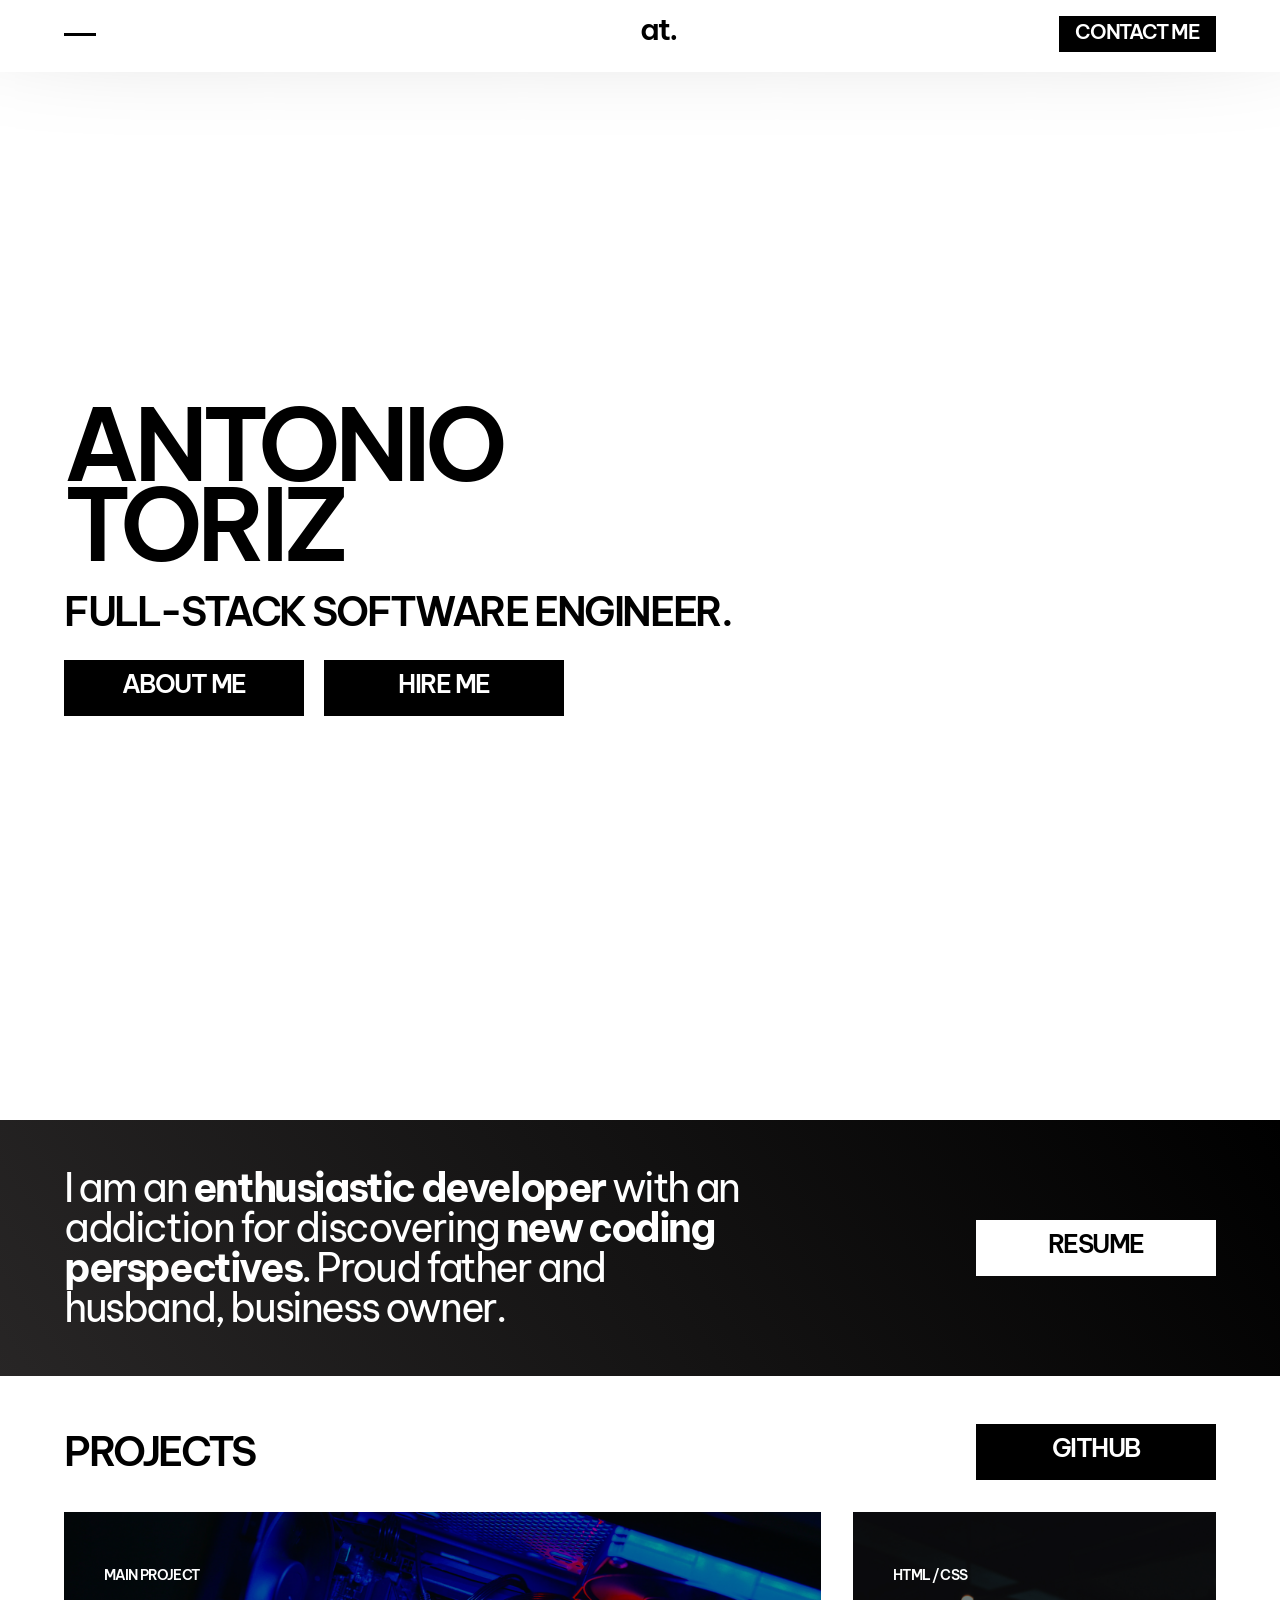
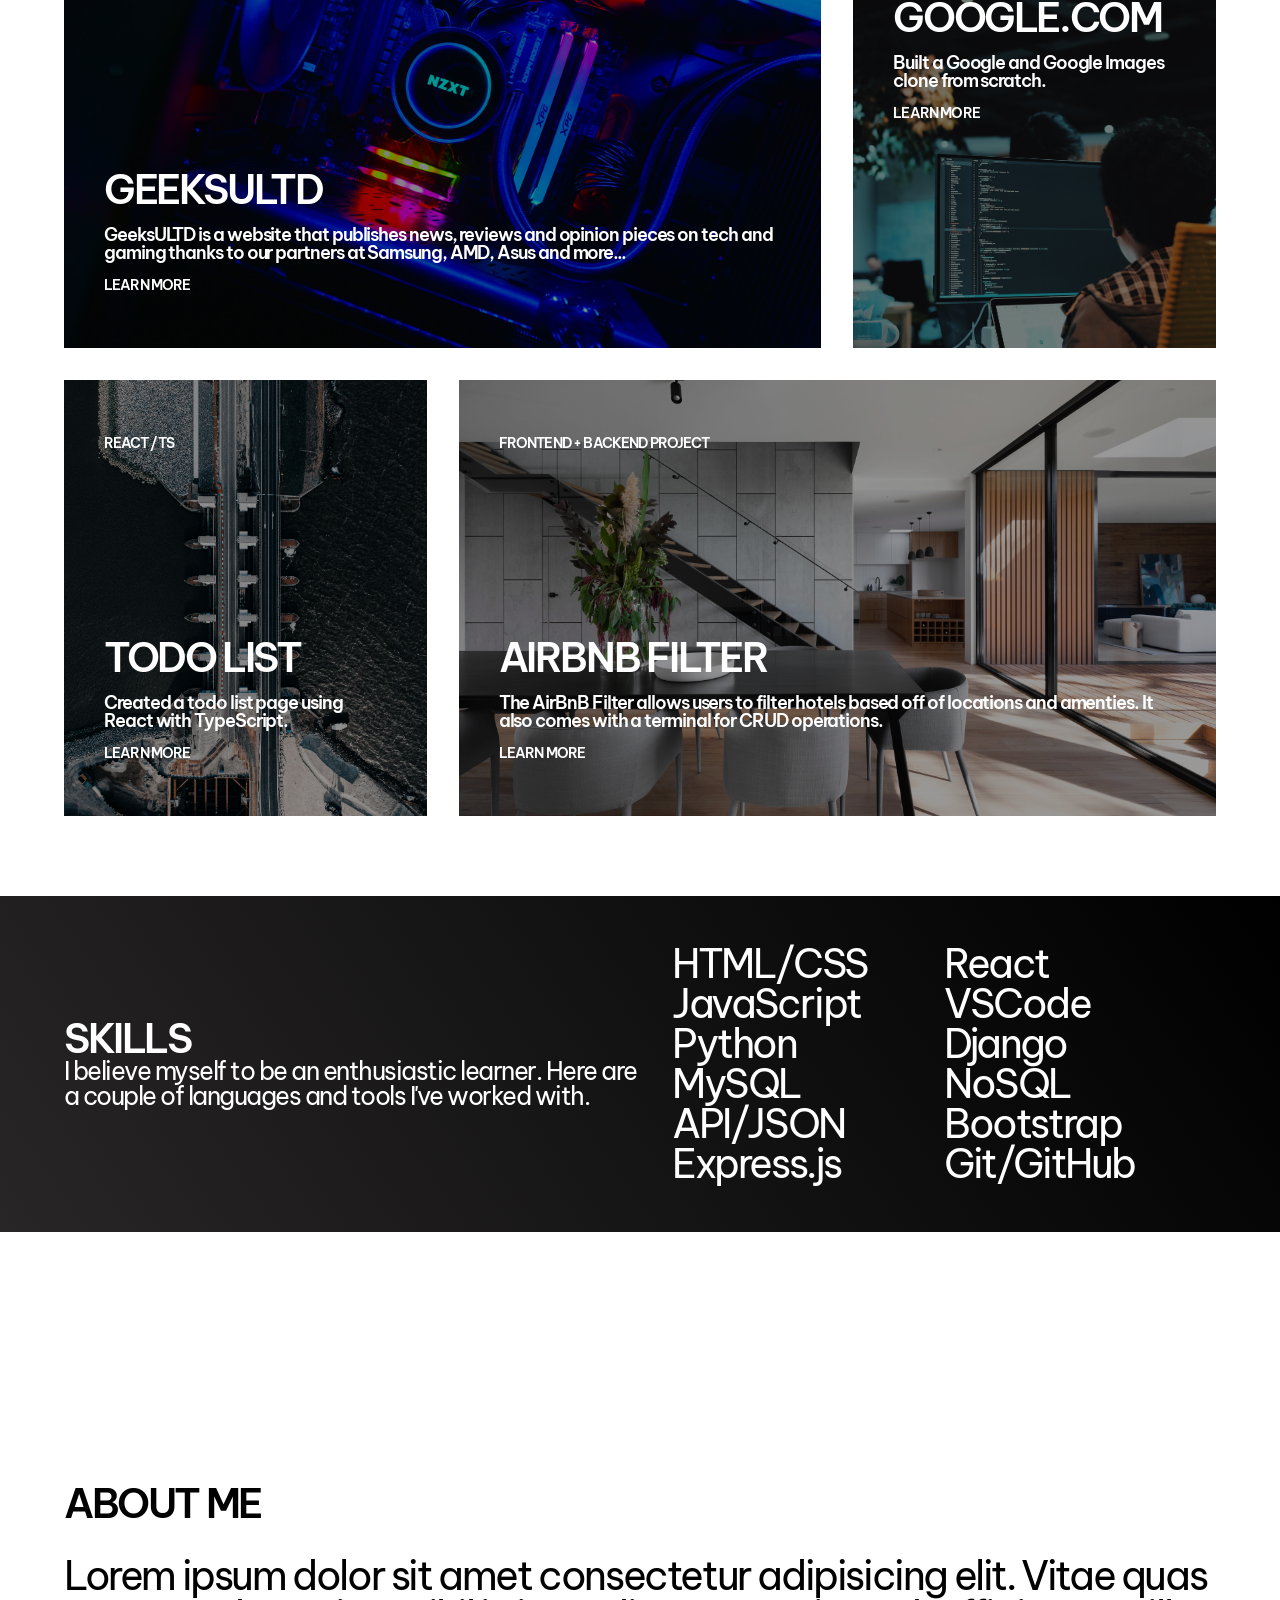
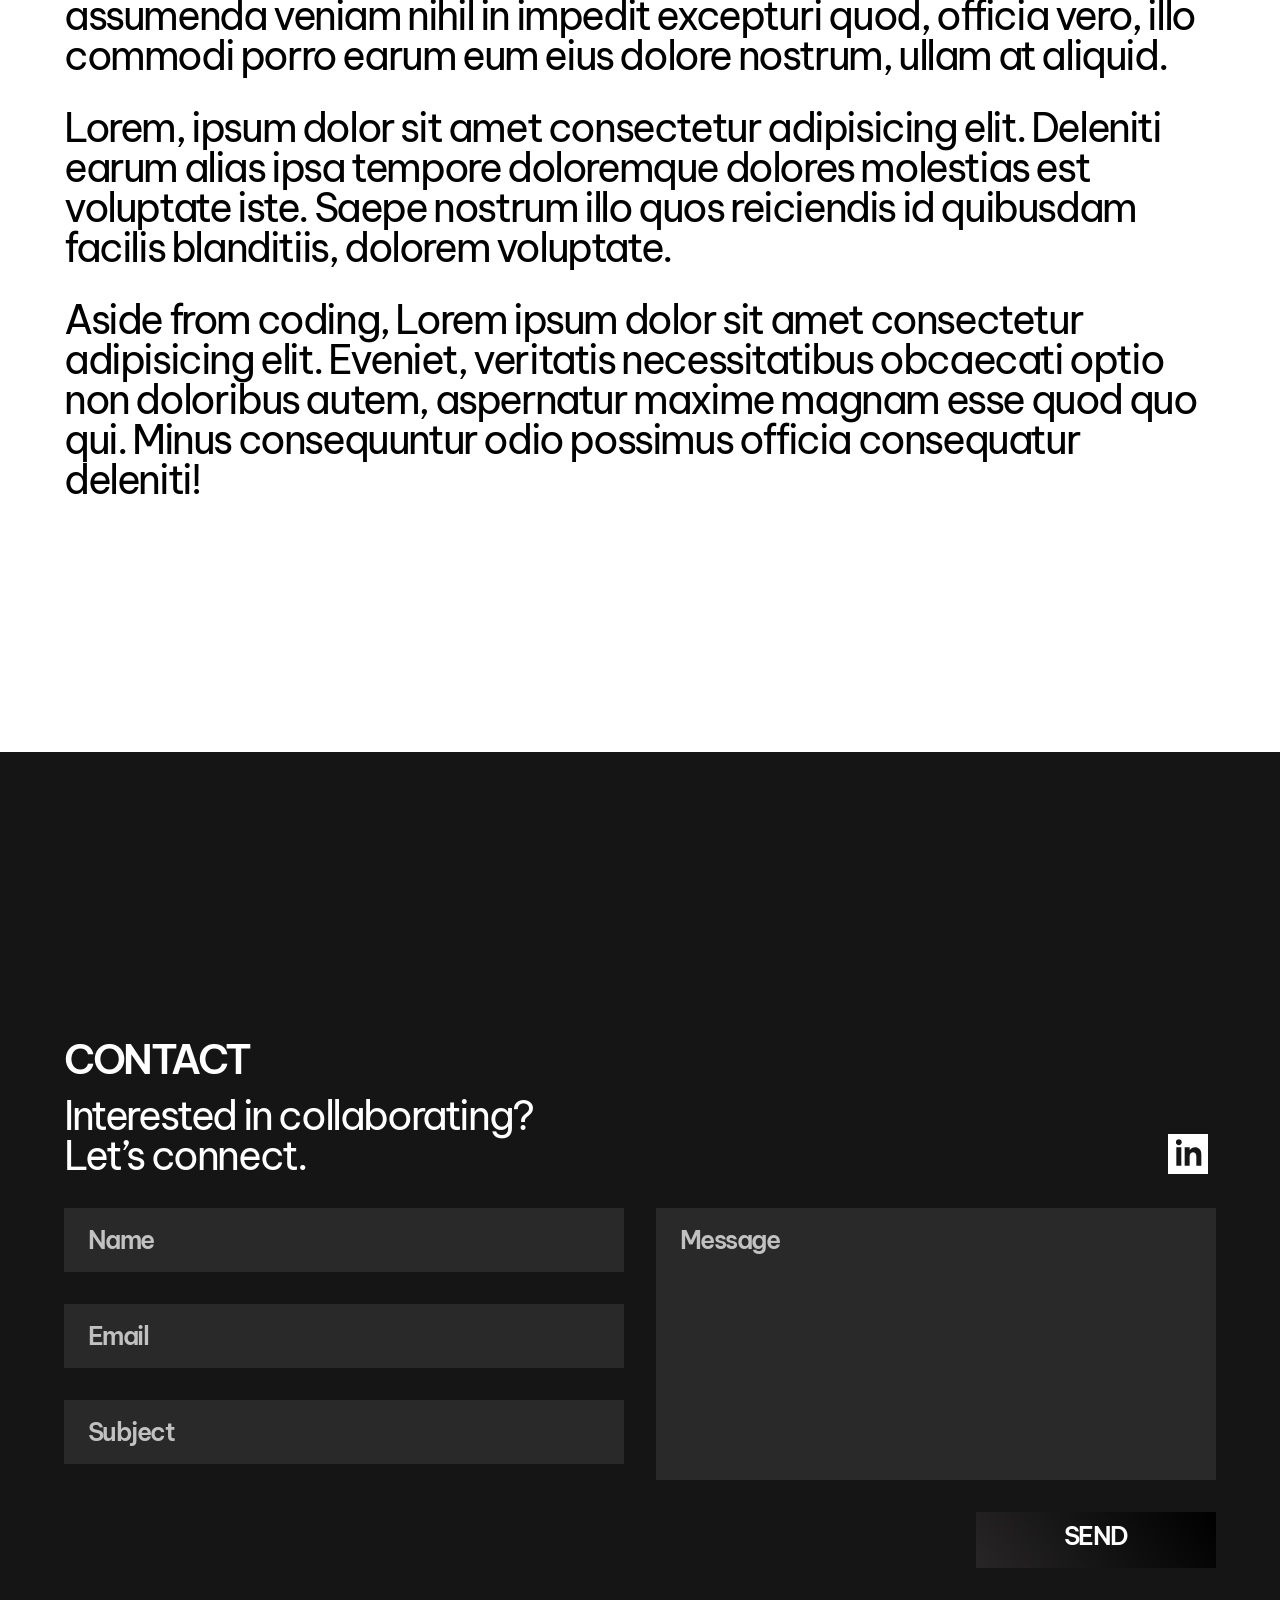
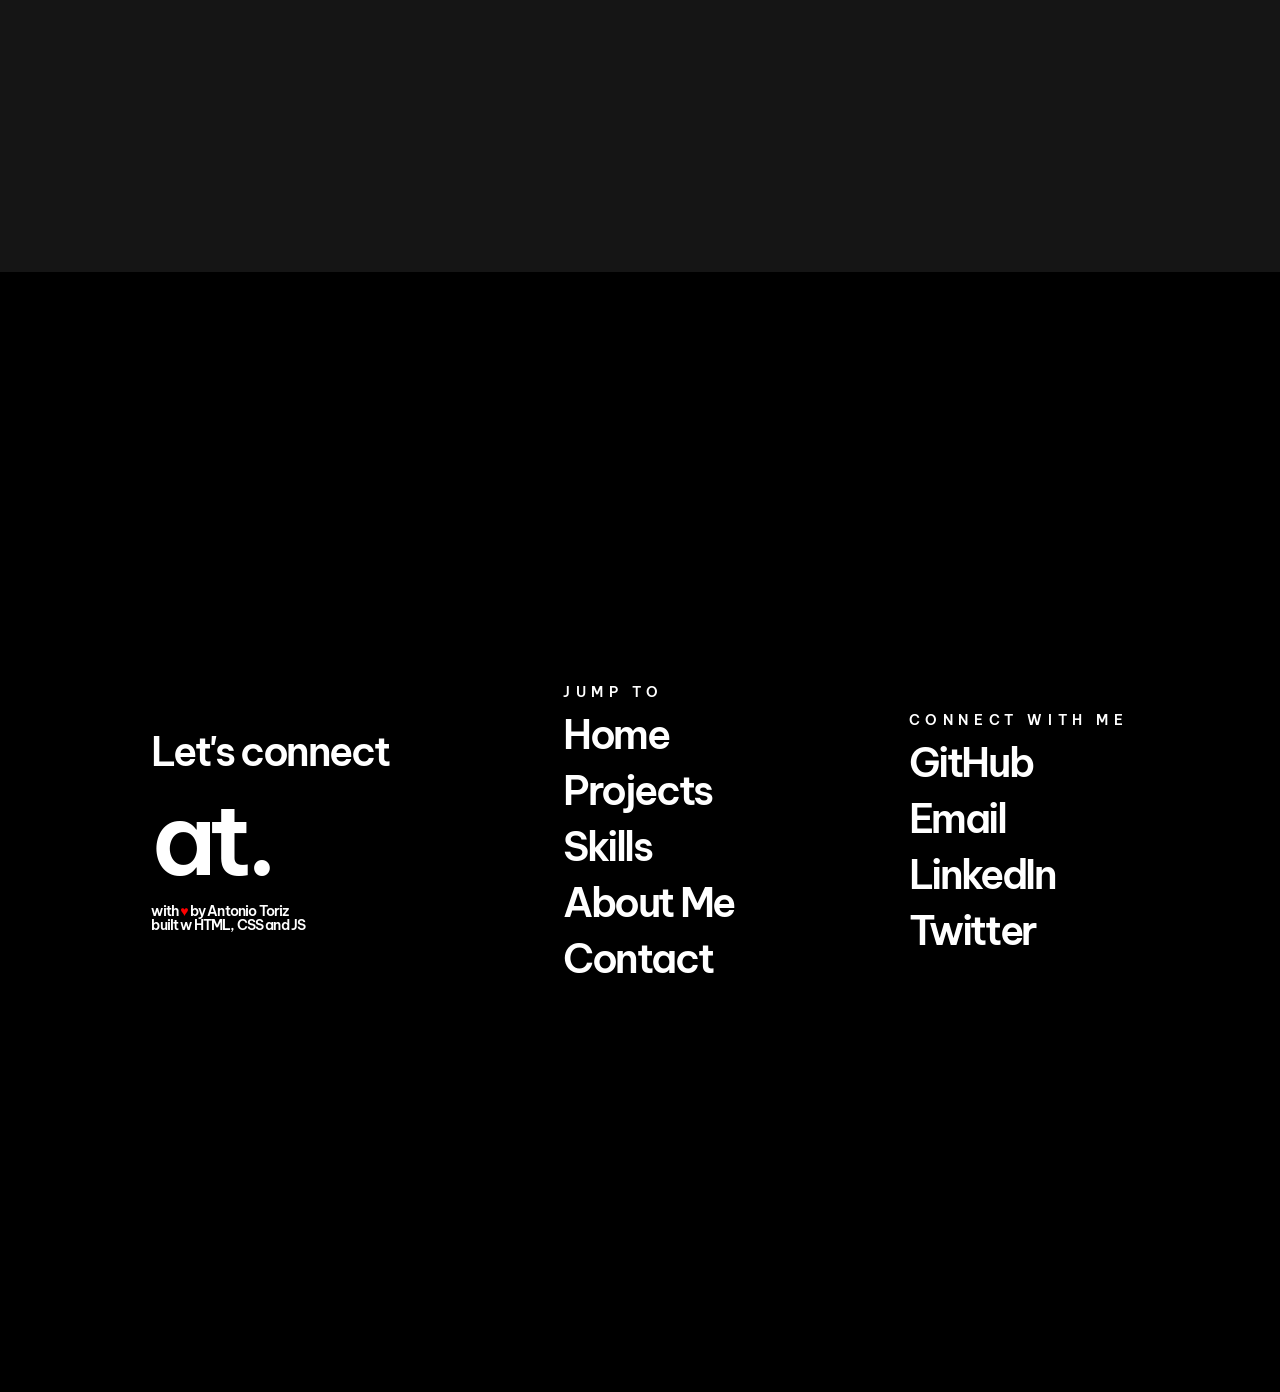
==== tony/index.html @ 1a76d4ba "Add files via upload" ====
<!DOCTYPE html>
<html lang="en">
  <head>
    <meta charset="UTF-8" />
    <meta http-equiv="X-UA-Compatible" content="IE=edge" />
    <meta name="viewport" content="width=device-width, initial-scale=1.0" />
    <meta
      name="description"
      content="Hello, I am Antonio Toriz. Hire me. Thanks"
    />

    <title>Antonio Toriz - Full-Stack Software Engineer</title>
    <!-- styles -->
    <link rel="stylesheet" href="styles/css/reset.css" />
    <link rel="stylesheet" href="styles/css/styles.css" />
    <link
      rel="stylesheet"
      href="styles/css/tablet.css"
      media="only screen and (max-device-width: 768px)"
    />
    <link
      rel="stylesheet"
      href="styles/css/mobile.css"
      media="only screen and (max-device-width: 480px)"
    />

    <!-- fonts -->
    <link rel="preconnect" href="https://fonts.gstatic.com" />
    <link
      href="https://fonts.googleapis.com/css2?family=Be+Vietnam:wght@400;500;600;700&display=swap"
      rel="stylesheet"
    />
  </head>
  <body>
    <div class="section" id="navbar">
      <div id="menu-container">
        <div class="nav-container">
          <div id="menu-btn-container">
            <div id="menu-btn">
              <label for="menu-btn-check"></label>
              <input
                required
                type="checkbox"
                name="menu-btn-check"
                id="menu-btn-check"
              />
              <div class="line line-1"></div>
              <div class="line line-2"></div>
            </div>
          </div>
          <div id="logo">at.</div>
          <div id="nav-cta">
            <button class="bg-color-black">
              <a href="#contact">Contact Me</a>
            </button>
          </div>
        </div>
        <div id="menu-content">
          <div id="menu-items">
            <h5 class="letter-spacing-wide">Jump to</h5>
            <ul>
              <li>
                <a href="#home">
                  <h2>Home</h2>
                </a>
              </li>
              <li>
                <a href="#projects">
                  <h2>Projects</h2>
                </a>
              </li>
              <li>
                <a href="#skills">
                  <h2>Skills/Tools</h2>
                </a>
              </li>
              <li>
                <a href="#about-me">
                  <h2>About Me</h2>
                </a>
              </li>
              <li>
                <a href="#contact">
                  <h2>Contact Me</h2>
                </a>
              </li>
            </ul>
          </div>
        </div>
      </div>
    </div>
    <section class="section" id="home">
      <div class="container">
        <h1 id="hero-title">Antonio<br />Toriz</h1>
        <h2 id="hero-caption">Full-Stack Software Engineer.</h2>
        <div class="inline-container">
          <a href="#about-me">
            <button class="button-minimal bg-color-black">About Me</button>
          </a>
          <a href="#contact">
            <button class="button-minimal bg-color-black">Hire Me</button>
          </a>
        </div>
      </div>
    </section>
    <section class="section bg-color-primary" id="quote-1">
      <div class="container">
        <div class="flex-row flex-space-between">
          <h2 class="unset">
            I am an <b>enthusiastic developer</b> with an addiction for
            discovering <b>new coding perspectives</b>. Proud father and husband, business owner.
          </h2>
          <a href="AntonioToriz-Resume.pdf" target="_blank">
            <button class="button-minimal bg-color-white">Resume</button>
          </a>
        </div>
      </div>
    </section>
    <section class="section" id="projects">
      <div class="container">
        <div class="flex-row flex-space-between">
          <h2>Projects</h2>
          <a href="https://github.com/tnydvv">
            <button class="button-minimal bg-color-black">Github</button>
          </a>
        </div>
        <!-- start of projects -->
        <div class="card-container">
          <div class="card bg-config bg-project-geeksultd" id="card-1">
            <h5 class="project-category">Main Project</h5>
            <h2 class="project-name">GeeksULTD</h2>
            <p class="project-description">
              GeeksULTD is a website that publishes news, reviews and opinion
              pieces on tech and gaming thanks to our partners at Samsung, AMD,
              Asus and more...
            </p>
            <a href="">
              <h5>Learn more</h5>
            </a>
          </div>
          <div class="card bg-config bg-project-simple-shell" id="card-2">
            <a href="https://github.com/imantonious/googlehome" target="_blank">
              <h5 class="project-category">HTML / CSS</h5>
              <h2 class="project-name">google.com</h2>
              <p class="project-description">
                Built a Google and Google Images clone from scratch.
              </p>
              <h5 class="project-cta">Learn more</h5>
            </a>
          </div>
          <div class="card bg-config bg-project-user-auth" id="card-3">
            <h5 class="project-category">React / TS</h5>
            <h2 class="project-name">ToDo List</h2>
            <p class="project-description">
              Created a todo list page using React with TypeScript.
            </p>
            <a href="https://github.com/imantonious/todo.ts/" target="_blank">
              <h5 class="project-cta">Learn more</h5>
            </a>
          </div>
          <div class="card bg-config bg-project-airbnb" id="card-4">
            <h5 class="project-category">Frontend + Backend Project</h5>
            <h2 class="project-name">Airbnb Filter</h2>
            <p class="project-description">
              The AirBnB Filter allows users to filter hotels based off of
              locations and amenties. It also comes with a terminal for CRUD
              operations.
            </p>
            <a href="">
              <h5 class="project-cta">Learn more</h5>
            </a>
          </div>
        </div>
      </div>
    </section>
    <section class="section bg-color-primary" id="skills">
      <div class="container">
        <div id="skills-content" class="flex-row">
          <div id="skills-description">
            <h2>Skills</h2>
            <h3 class="unset">
              I believe myself to be an enthusiastic learner. Here are a couple
              of languages and tools I've worked with.
            </h3>
          </div>
          <div id="skills-programming">
            <ul>
              <li>
                <h2 class="unset">HTML/CSS</h2>
              </li>
              <li>
                <h2 class="unset">JavaScript</h2>
              </li>
              <li>
                <h2 class="unset">Python</h2>
              </li>
              <li>
                <h2 class="unset">MySQL</h2>
              </li>
              <li>
                <h2 class="unset">API/JSON</h2>
              </li>
              <li>
                <h2 class="unset">Express.js</h2>
              </li>
            </ul>
          </div>
          <div id="skills-libraries">
            <ul>
              <li>
                <h2 class="unset">React</h2>
              </li>
              <li>
                <h2 class="unset">VSCode</h2>
              </li>
              <li>
                <h2 class="unset">Django</h2>
              </li>
              <li>
                <h2 class="unset">NoSQL</h2>
              </li>
              <li>
                <h2 class="unset">Bootstrap</h2>
              </li>
              <li>
                <h2 class="unset">Git/GitHub</h2>
              </li>
            </ul>
          </div>
        </div>
      </div>
    </section>
    <section class="section" id="about-me">
      <div class="container">
        <h2>About Me</h2>
        <h2 class="unset" id="about-me-description">
          Lorem ipsum dolor sit amet consectetur adipisicing elit. Vitae quas
          assumenda veniam nihil in impedit excepturi quod, officia vero, illo
          commodi porro earum eum eius dolore nostrum, ullam at aliquid.
        </h2>
        <h2 class="unset" id="about-me-description">
          Lorem, ipsum dolor sit amet consectetur adipisicing elit. Deleniti
          earum alias ipsa tempore doloremque dolores molestias est voluptate
          iste. Saepe nostrum illo quos reiciendis id quibusdam facilis
          blanditiis, dolorem voluptate.
        </h2>
        <h2 class="unset" id="about-me-description">
          Aside from coding, Lorem ipsum dolor sit amet consectetur adipisicing
          elit. Eveniet, veritatis necessitatibus obcaecati optio non doloribus
          autem, aspernatur maxime magnam esse quod quo qui. Minus consequuntur
          odio possimus officia consequatur deleniti!
        </h2>
      </div>
    </section>
    <section class="section" id="contact">
      <div class="container">
        <h2>CONTACT</h2>
        <div id="contact-description">
          <h2 class="unset">
            Interested in collaborating?<br />
            Let’s connect.
          </h2>
          <div id="contact-icons">
            <a href="https://www.linkedin.com/in/antoniotorizjr/">
              <svg
                id="linkedin-logo"
                viewBox="0 0 37 37"
                fill="none"
                xmlns="http://www.w3.org/2000/svg"
              >
                <path
                  d="M0 0V37H37V0H0ZM12.3333 29.2917H7.70833V12.3333H12.3333V29.2917ZM10.0208 10.3785C8.53158 10.3785 7.32292 9.16058 7.32292 7.659C7.32292 6.15742 8.53158 4.9395 10.0208 4.9395C11.5101 4.9395 12.7188 6.15742 12.7188 7.659C12.7188 9.16058 11.5116 10.3785 10.0208 10.3785ZM30.8333 29.2917H26.2083V20.6522C26.2083 15.4598 20.0417 15.853 20.0417 20.6522V29.2917H15.4167V12.3333H20.0417V15.0544C22.1954 11.0676 30.8333 10.7732 30.8333 18.8715V29.2917Z"
                  fill="white"
                />
              </svg>
            </a>
            <!-- <a
              href="mailto:&#116;&#111;&#114;&#105;&#122;&#97;&#110;&#116;&#111;&#110;&#105;&#111;&#49;&#53;&#64;&#103;&#109;&#97;&#105;&#108;&#46;&#99;&#111;&#109;"
            >
              <svg
                id="email-logo"
                viewBox="0 0 39 39"
                fill="none"
                xmlns="http://www.w3.org/2000/svg"
                style="pointer-events: none;"
              >
                <g clip-path="url(#clip0)">
                  <path
                    d="M0.04225 39.0001L19.5 20.1387L38.9578 39.0001H0.04225ZM19.4837 0.0634766L0 14.2416V34.5151L11.947 22.9337L2.76087 16.2501L19.4837 4.0821L36.2359 16.2501L27.0465 22.9256L39 34.5151V14.2416L19.4837 0.0634766Z"
                    fill="white"
                  />
                </g>
                <defs>
                  <clipPath id="clip0">
                    <rect width="39" height="39" fill="white" />
                  </clipPath>
                </defs>
              </svg>
            </a> -->
          </div>
        </div>
        <form
          action="https://formspree.io/f/xjkybprq"
          method="POST"
          id="contact-form"
          autocomplete="off"
        >
          <div id="form-details">
            <label for="name"></label>
            <input
              required
              type="text"
              id="name"
              name="name"
              placeholder="Name"
              autocomplete="off"
            />
            <label for="email"></label>
            <input required type="email" id="email" placeholder="Email" />
            <label for="subject"></label>
            <input
              required
              type="text"
              id="subject"
              name="subject"
              placeholder="Subject"
              autocomplete="off"
            />
          </div>
          <div id="form-message">
            <label for="message"></label>
            <textarea
              id="message"
              name="message"
              placeholder="Message"
              autocomplete="off"
              required
            ></textarea>
            <button class="button-minimal bg-color-primary" type="submit">
              Send
            </button>
          </div>
        </form>
      </div>
    </section>
    <footer class="section bg-color-black" id="footer">
      <div class="container">
        <div id="featured-footer">
          <h2>Let's connect</h2>
          <h1 id="logo-large">at.</h1>
          <h5>
            with <span style="color: red">&hearts;</span> by Antonio Toriz
            <br />built w HTML, CSS and JS
          </h5>
        </div>
        <div id="footer-pages">
          <h5 class="letter-spacing-wide">Jump to</h5>
          <ul>
            <!-- did this section with js for fun -assets/js/logic.js line 83-102 -->
            <!-- <a href="#home">
              <h2 class="unset">Home</h2>
            </a>
            <a href="#projects">
              <h2 class="unset">Projects</h2>
            </a>
            <a href="#skills">
              <h2 class="unset">Skills</h2>
            </a>
            <a href="#about-me">
              <h2 class="unset">About Me</h2>
            </a>
            <a href="#contact">
              <h2 class="unset">Contact</h2>
            </a> -->
          </ul>
        </div>
        <div id="footer-contact-links">
          <h5 class="letter-spacing-wide">Connect with me</h5>
          <ul>
            <li>
              <a href="https://www.github.com/imantonious" target="_blank">
                <h2 class="unset">GitHub</h2>
              </a>
            </li>
            <li>
              <a
                href="mailto:&#104;&#105;&#064;&#117;&#115;&#109;&#097;&#110;&#106;&#097;&#098;&#098;&#097;&#114;&#046;&#099;&#111;&#109; target="_blank""
              >
                <h2 class="unset">Email</h2>
              </a>
            </li>
            <li>
              <a href="https://www.linkedin.com/in/antoniotorizjr" target="_blank">
                <h2 class="unset">LinkedIn</h2>
              </a>
            </li>
            <li>
              <a href="https://twitter.com/" target="_blank">
                <h2 class="unset">Twitter</h2>
              </a>
            </li>
          </ul>
        </div>
      </div>
      <script src="assets/js/logic.js"></script>
    </footer>
  </body>
</html>
---- tony/styles/css/styles.css ----
:root {
  /* Colors */
  --color-white: #fff;
  --color-black: #000;
  /* --color-primary: linear-gradient(325deg, #dc1c13 0.13%, #ea4c46 100.59%); */
  --color-primary: linear-gradient(235deg, #000 0.13%, #282626 100.59%);
}

html {
  scroll-behavior: smooth;
}

html {
  font-size: 16px;
}

body {
  font-size: 100%;
}

h1 {
  font-size: 4.375rem;
}

h2 {
  font-size: 2.5rem;
}

h3 {
  font-size: 1.563rem;
}

h4 {
  font-size: 1.125rem;
}

h5 {
  font-size: 0.875rem;
}

p {
  font-size: 1.125rem;
}

input {
  font-size: 1.563rem;
}

button {
  font-size: 1.563rem;
}

textarea {
  font-size: 1.563rem;
}

b {
  font-weight: 700;
}

button {
  cursor: pointer;
}

h1,
h2,
h3,
h4,
h5,
h6,
button {
  text-transform: uppercase;
  margin: 1rem 0;
  letter-spacing: -0.06em;
}

p,
input,
textarea {
  letter-spacing: -0.06em;
}

input,
textarea {
  overflow: hidden;
  resize: none;
}

/* COLORS TAGS */
.bg-color-black {
  background-color: var(--color-black);
  color: var(--color-white);
}

.bg-color-white {
  background-color: var(--color-white);
  color: var(--color-black);
}

.bg-color-primary {
  background: var(--color-primary);
  color: var(--color-white);
}

/* BACKGROUND TAGS */
.bg-project-geeksultd:after {
  background-image: url(../../assets/images/NZXT-PC-2020.jpg);
}

.bg-project-user-auth:after {
  background-image: url(../../assets/images/tim-roosjen-unsplash.jpg);
}

.bg-project-simple-shell:after {
  background-image: url(../../assets/images/arif-riyanto-unsplash.jpg);
}

.bg-project-airbnb:after {
  background-image: url(../../assets/images/r-unsplash.jpg);
}

.bg-config::after {
  background-position: center;
  background-size: cover;
  filter: brightness(0.6);
  top: 0;
  left: 0;
  right: 0;
  bottom: 0;
  z-index: -1;
  content: "";
  position: absolute;
}

/* TEXT TAGS */
.unset {
  text-transform: unset;
  font-weight: 400;
}

.letter-spacing-wide {
  letter-spacing: 0.4em;
}

/*  COMPONENTS
    =============== 
*/

#menu-btn-container {
  height: 2rem;
  width: 2rem;
  display: flex;
  flex-direction: column;
  align-items: center;
  justify-content: center;
  position: relative;
}

#menu-btn-container #menu-btn {
  height: 100%;
  width: 100%;
  display: flex;
  align-items: center;
}

#menu-btn-container #menu-btn .line {
  width: 100%;
  height: 0.2rem;
  background-color: black;
  position: absolute;
  transition: 0.25s;
}

#menu-btn-container #menu-btn #menu-btn-check {
  width: 100%;
  height: 100%;
  z-index: 1;
  cursor: pointer;
  opacity: 0;
}

#menu-btn-container #menu-btn #menu-btn-check:checked ~ .line-1 {
  transform: rotate(225deg);
}

#menu-btn-container #menu-btn #menu-btn-check:checked ~ .line-2 {
  transform: rotate(-45deg);
}

.section {
  display: flex;
  flex-direction: column;
  align-items: center;
  overflow: hidden;
}

.container {
  width: 1400px;
  height: 1024px;
  max-width: 90%;
  display: flex;
  flex-direction: column;
  justify-content: center;
  padding: 3rem;
}

.flex-row {
  display: flex;
}

.flex-row * {
  margin-top: auto;
  margin-bottom: auto;
}

.flex-space-between {
  justify-content: space-between;
}

.flex-centered {
  display: flex;
  flex-direction: column;
  justify-content: center;
  align-items: center;
}

.button-minimal {
  width: 15rem;
  text-transform: uppercase;
  padding: 0.5rem 0 1rem 0;
  transition: all 1s;
}

.button-minimal:hover {
  border-radius: 20rem;
}

.button-minimal.bg-color-black:hover {
  background: var(--color-primary);
}

.button-minimal.bg-color-white:hover {
  background: var(--color-black);
  color: var(--color-white);
}

.button-minimal.bg-color-primary:hover {
  background: var(--color-white);
  color: var(--color-black);
}

.inline-container > * {
  margin: 0.5rem;
}

.inline-container > *:first-child {
  margin-left: 0;
}

.inline-container > *:last-child {
  margin-right: 0;
}

/*  CUSTOM CSS
    =================
*/

/* HERO SECTION */
#hero-title {
  font-size: 6.25rem;
}

#hero-title,
#hero-caption {
  line-height: 0.8;
}

#logo-large {
  font-size: 6.25rem;
}

/* QUOTE SECTION */
#quote-1 .container {
  height: unset;
}

#quote-1 .container .flex-row > h2 {
  max-width: 60%;
}

#quote-1 a,
#quote-1 a > button {
  margin-top: auto;
  margin-bottom: auto;
}

/* PROJECTS SECTION */
#projects .container {
  justify-content: unset;
}

#card-1 {
  grid-area: card-1;
}

#card-2 {
  grid-area: card-2;
}

#card-3 {
  grid-area: card-3;
}

#card-4 {
  grid-area: card-4;
}

[id^="card-"] {
  padding: 2.5rem;
  position: relative;
  display: flex;
  flex-direction: column;
  transition: 0.2s ease-in-out;
  cursor: pointer;
}

[id^="card-"]:hover {
  padding: 3rem;
}

#projects .card-container {
  height: 100%;
  margin: 2rem 0;
  display: grid;
  gap: 2rem;
  grid-template-columns: repeat(3, 1fr);
  grid-template-rows: repeat(2, 1fr);
  grid-template-areas:
    "card-1 card-1 card-2"
    "card-3 card-4 card-4";
  color: var(--color-white);
}

#projects .card-container .card > h2 {
  margin-top: auto;
}

/* SKILLS SECTION */
#skills .container {
  height: unset;
}

#skills #skills-description {
  max-width: 50%;
  margin-right: 2rem;
}

#skills #skills-programming,
#skills #skills-libraries {
  width: 25%;
}

/* CONTACT SECTION */
#contact {
  background-color: #151515;
  color: var(--color-white);
}

#contact #contact-description > h2 {
  max-width: 50%;
  margin: 0;
}

#contact form #form-details,
#contact form #form-message {
  width: 50%;
}

#contact svg {
  height: 2.5rem;
}

#contact #contact-description {
  display: flex;
  justify-content: space-between;
}

#contact #contact-description #contact-icons {
  margin-top: auto;
}

#contact #contact-description #contact-icons a *:first-child {
  margin-right: 0.5rem;
}

#contact #contact-description #contact-icons a *:last-child {
  margin-left: 0.5rem;
}

/* FOOTER SECTION */
#footer {
  color: var(--color-white);
}

#footer * {
  text-transform: unset;
  font-weight: 600;
}

#footer .container {
  flex-direction: row;
  justify-content: space-around;
  align-items: center;
}

#footer h5.letter-spacing-wide {
  text-transform: uppercase;
}

/* CONTACT FORMS */
#contact-form {
  display: flex;
  margin: 1rem 0;
}

#contact-form input,
#contact-form textarea {
  width: calc(100% - 1.5rem);
  padding: 1rem 0px 1rem 1.5rem;
  margin: 1rem 0;
  background-color: #292929;
}

#contact-form *::placeholder {
  color: #c1c1c1;
}

#contact-form *:focus {
  outline: none;
}

#contact-form #form-details {
  margin-right: 1rem;
}

#contact-form #form-message {
  margin-left: 1rem;
  display: flex;
  flex-direction: column;
}

#contact-form #form-message > button {
  margin-left: auto;
}

#contact-form textarea {
  height: 15rem;
}

/* NAVBAR MENU */
#navbar {
  position: fixed;
  width: 100%;
  box-shadow: 0rem -8rem 10rem;
  background-color: var(--color-white);
  z-index: 100;
  transition: all 1s;
  top: 0;
}

#navbar #menu-container {
  width: 1400px;
  max-width: 90%;
  height: 4.5rem;
  display: flex;
  flex-direction: column;
  transition: height 1s ease-in-out;
}

#navbar #menu-container .nav-container {
  display: flex;
  align-items: center;
  justify-content: space-between;
}

#navbar #menu-container #menu-content {
  margin-top: auto;
  margin-bottom: 4.5rem;
}

#navbar #logo {
  font-size: 1.875rem;
  letter-spacing: -0.06em;
  margin-bottom: 0.6rem;
  position: absolute;
  left: 50%;
}

#navbar #nav-cta > button {
  font-size: 1.25rem;
  padding-top: 0.2rem;
  padding-bottom: 0.5rem;
  padding-right: 1rem;
  padding-left: 1rem;
}

#navbar ul > li > a > h2 {
  text-transform: capitalize;
}
---- tony/styles/css/tablet.css ----
html {
  font-size: 14px;
}

#quote-1 .container > div {
  flex-direction: column;
}

#quote-1 .container > div > h2 {
  max-width: 100% !important;
}

#quote-1 a > button {
  margin-top: 1.5rem;
  margin-right: auto;
  margin-left: auto;
}

#skills #skills-content {
  flex-wrap: wrap;
}

#skills #skills-description {
  max-width: 100%;
}

#skills #skills-programming,
#skills #skills-libraries {
  width: 50%;
  margin-top: 2rem;
}

#contact .container {
  height: unset;
}

#contact #contact-description > h2 {
  max-width: 100%;
}

#contact #contact-description #contact-icons {
  display: flex;
}

#contact svg {
  height: 3.2rem;
}

#contact-form {
  flex-direction: column;
}

#contact form #form-details,
#contact form #form-message {
  width: 100%;
  margin: 0;
}

#footer .container {
  flex-wrap: wrap;
  height: 100%;
}

#footer .container #featured-footer {
  width: 100%;
  margin-bottom: 2rem;
}

#footer #footer-contact-links {
  margin-top: auto;
}

#footer #footer-pages,
#footer #footer-contact-links {
  width: 50%;
}

@media only screen and (max-width: 540px) {
  .button-minimal {
    width: 12rem;
  }

  section .container {
    height: 100vh;
  }

  #projects .container {
    min-height: 100vh;
    height: 100%;
  }

  #projects .card-container {
    grid-template-columns: repeat(1, 1fr);
    grid-template-rows: repeat(4, 1fr);
    grid-template-areas:
      "card-1"
      "card-2"
      "card-3"
      "card-4";
  }
}
---- tony/styles/css/mobile.css ----
#hero .inline-container {
  display: flex;
  flex-direction: column;
}

#hero .inline-container > * {
  margin: unset;
}

h2 {
  font-size: 30px;
}

#about-me {
  padding: 10% 0;
}
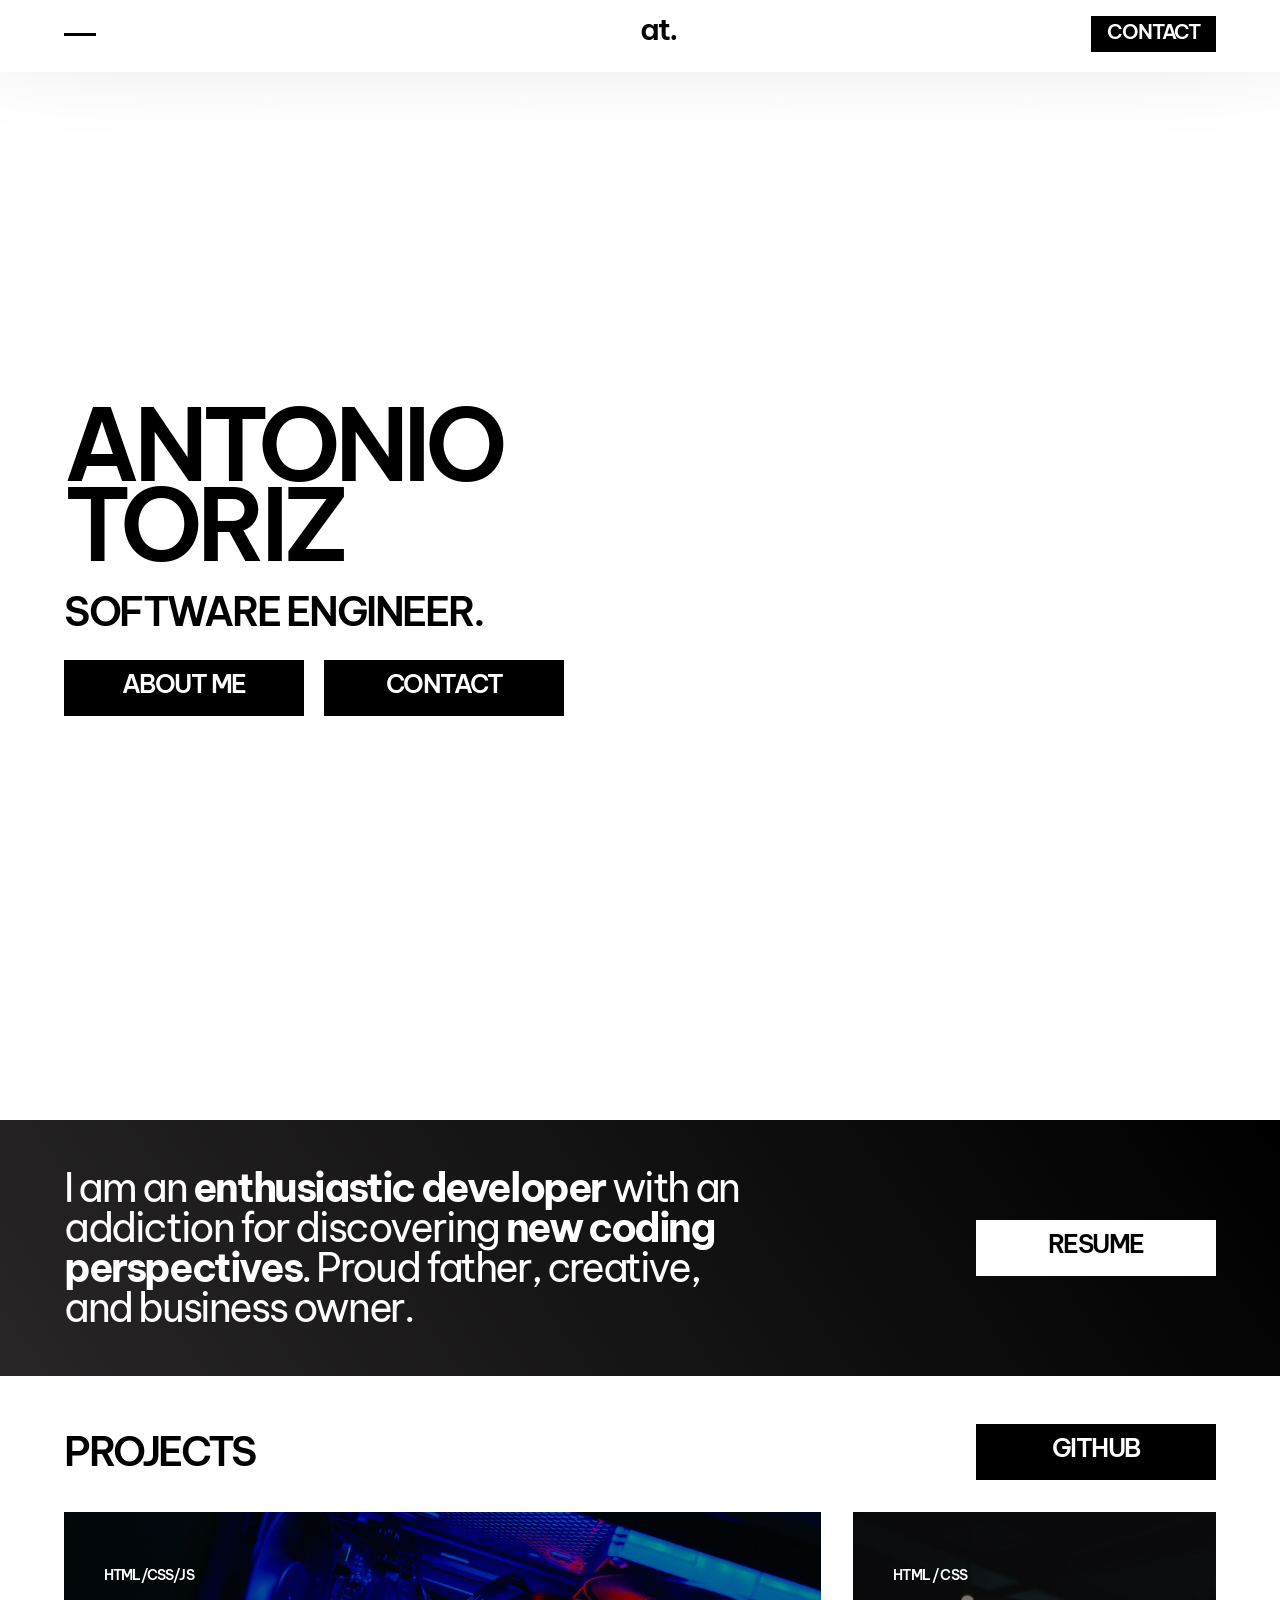
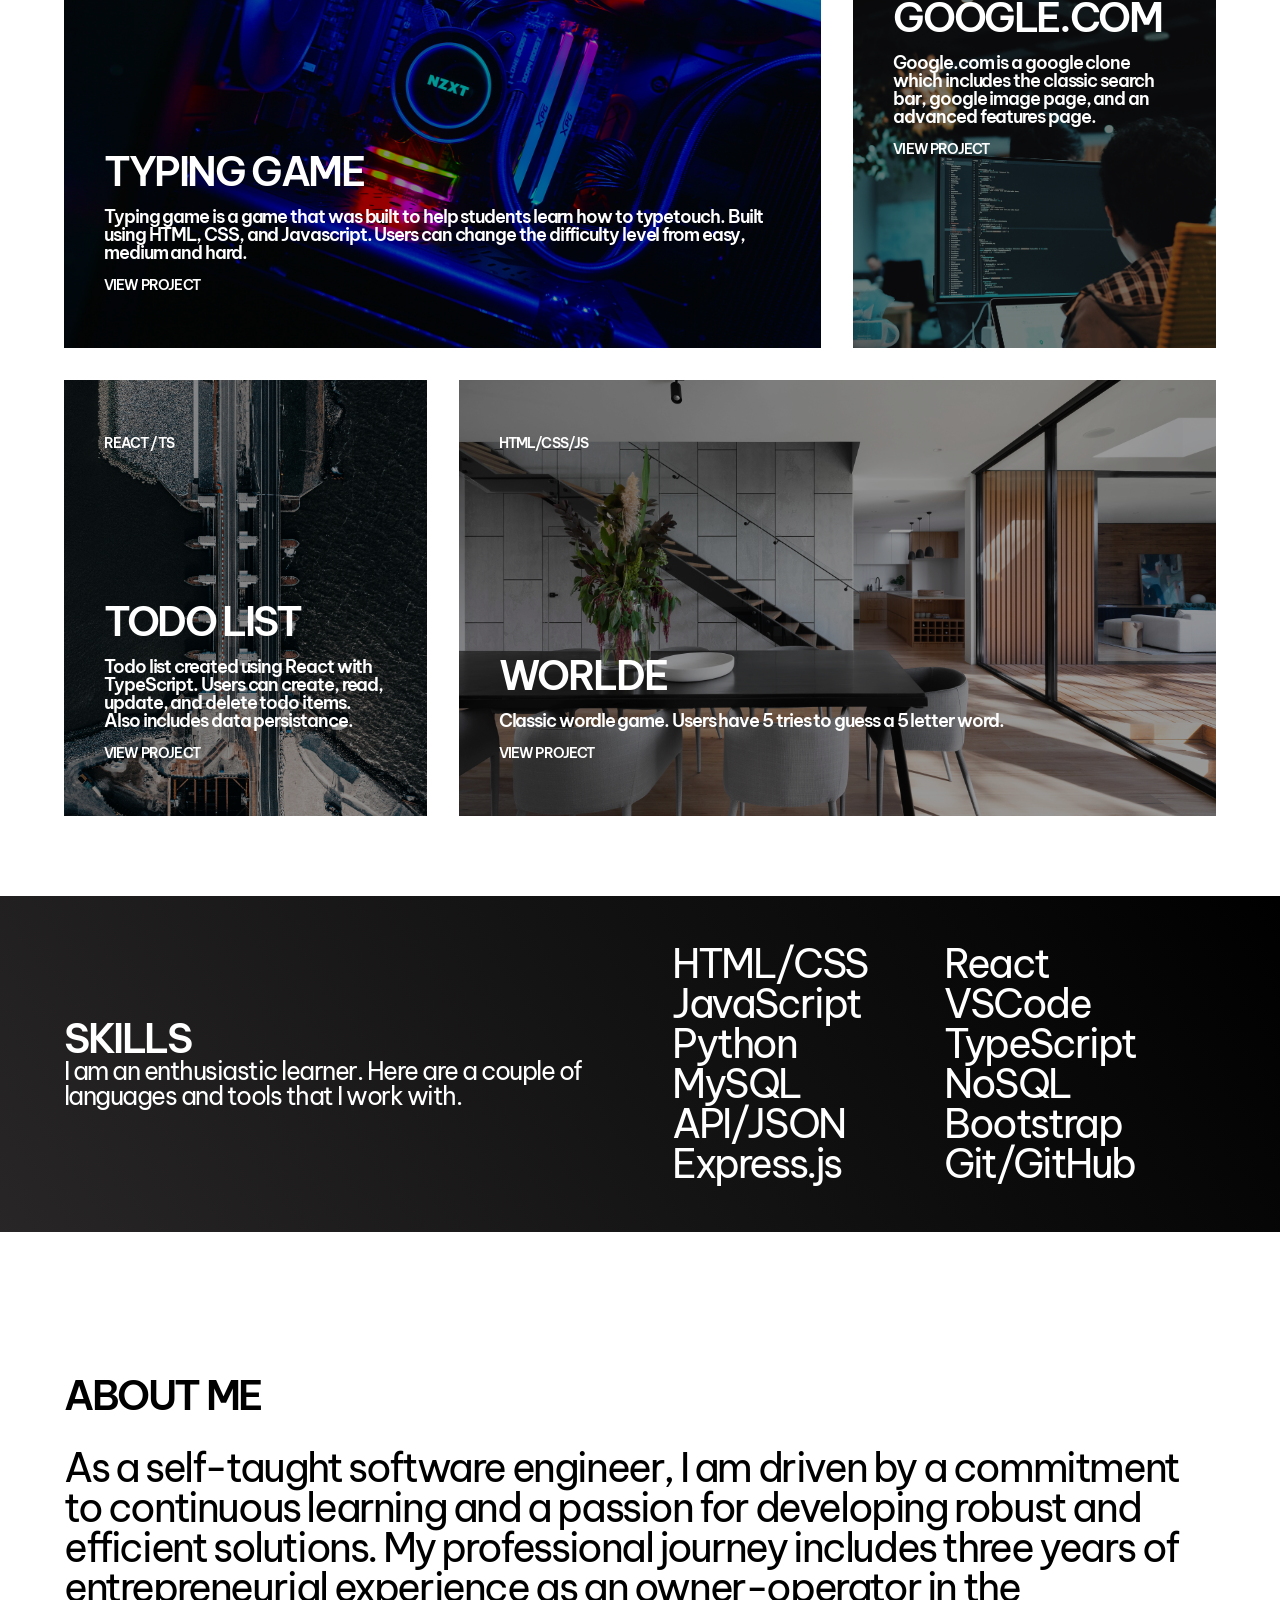
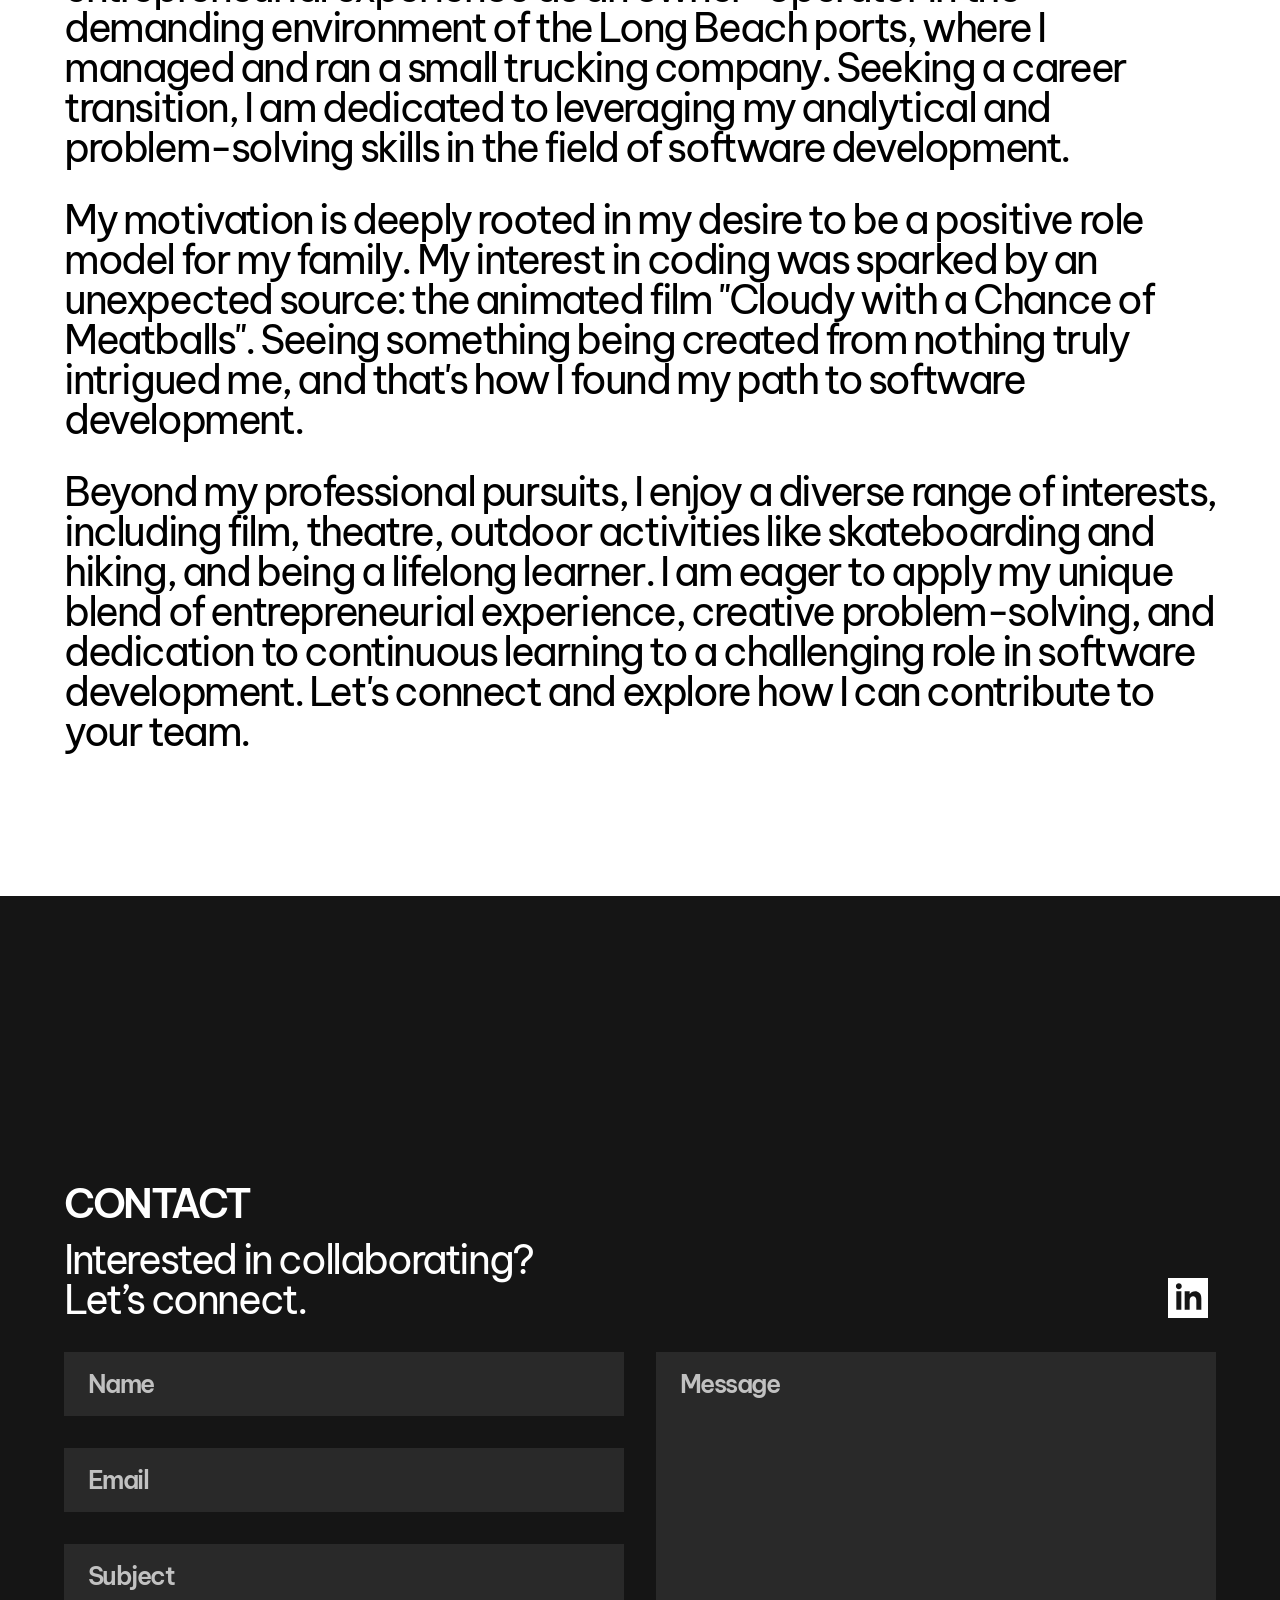
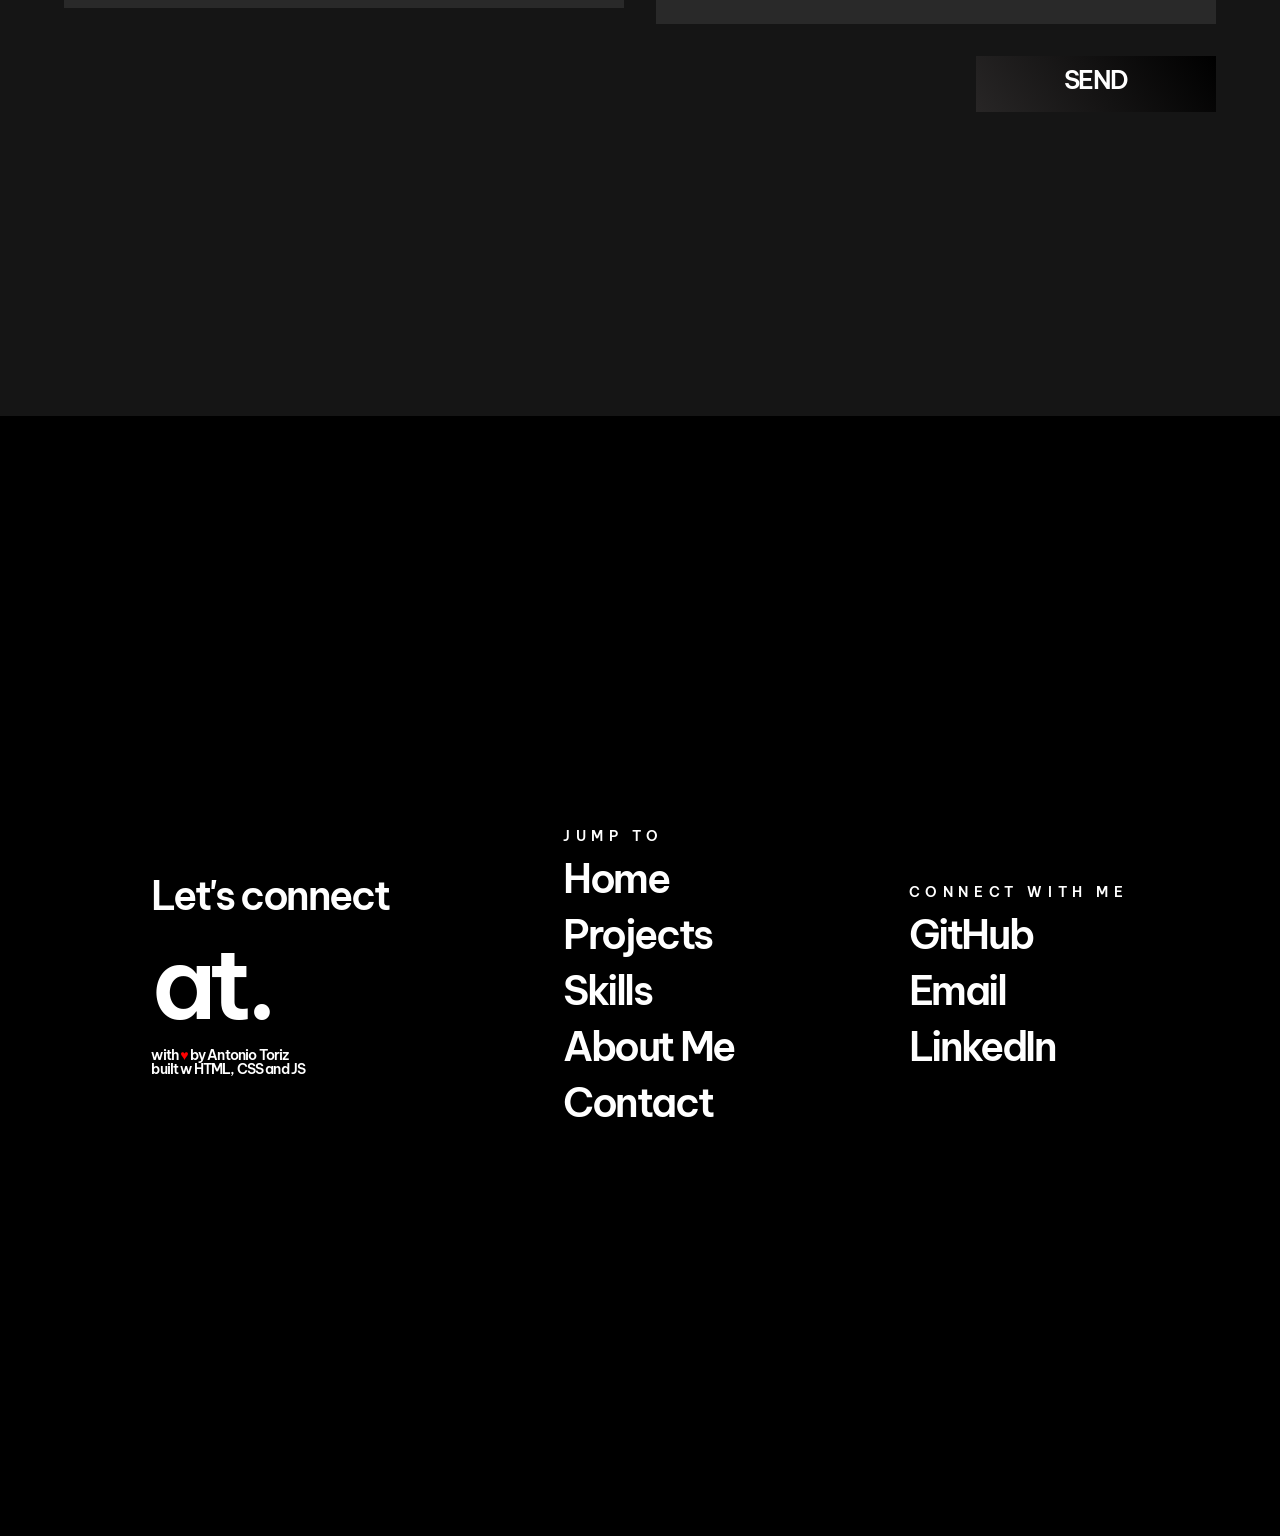
==== commit 074dc243: "updated stuff" ====
--- a/tony/index.html
+++ b/tony/index.html
@@ -1,280 +1,249 @@
 <!DOCTYPE html>
 <html lang="en">
-  <head>
-    <meta charset="UTF-8" />
-    <meta http-equiv="X-UA-Compatible" content="IE=edge" />
-    <meta name="viewport" content="width=device-width, initial-scale=1.0" />
-    <meta
-      name="description"
-      content="Hello, I am Antonio Toriz. Hire me. Thanks"
-    />
-
-    <title>Antonio Toriz - Full-Stack Software Engineer</title>
-    <!-- styles -->
-    <link rel="stylesheet" href="styles/css/reset.css" />
-    <link rel="stylesheet" href="styles/css/styles.css" />
-    <link
-      rel="stylesheet"
-      href="styles/css/tablet.css"
-      media="only screen and (max-device-width: 768px)"
-    />
-    <link
-      rel="stylesheet"
-      href="styles/css/mobile.css"
-      media="only screen and (max-device-width: 480px)"
-    />
-
-    <!-- fonts -->
-    <link rel="preconnect" href="https://fonts.gstatic.com" />
-    <link
-      href="https://fonts.googleapis.com/css2?family=Be+Vietnam:wght@400;500;600;700&display=swap"
-      rel="stylesheet"
-    />
-  </head>
-  <body>
-    <div class="section" id="navbar">
-      <div id="menu-container">
-        <div class="nav-container">
-          <div id="menu-btn-container">
-            <div id="menu-btn">
-              <label for="menu-btn-check"></label>
-              <input
-                required
-                type="checkbox"
-                name="menu-btn-check"
-                id="menu-btn-check"
-              />
-              <div class="line line-1"></div>
-              <div class="line line-2"></div>
-            </div>
+
+<head>
+  <meta charset="UTF-8" />
+  <meta http-equiv="X-UA-Compatible" content="IE=edge" />
+  <meta name="viewport" content="width=device-width, initial-scale=1.0" />
+  <meta name="description" content="Lifelong learner." />
+
+  <title>Antonio Toriz - Software Engineer</title>
+  <!-- styles -->
+  <link rel="stylesheet" href="styles/css/reset.css" />
+  <link rel="stylesheet" href="styles/css/styles.css" />
+  <link rel="stylesheet" href="styles/css/tablet.css" media="only screen and (max-device-width: 768px)" />
+  <link rel="stylesheet" href="styles/css/mobile.css" media="only screen and (max-device-width: 480px)" />
+
+  <!-- fonts -->
+  <link rel="preconnect" href="https://fonts.gstatic.com" />
+  <link href="https://fonts.googleapis.com/css2?family=Be+Vietnam:wght@400;500;600;700&display=swap" rel="stylesheet" />
+</head>
+
+<body>
+  <div class="section" id="navbar">
+    <div id="menu-container">
+      <div class="nav-container">
+        <div id="menu-btn-container">
+          <div id="menu-btn">
+            <label for="menu-btn-check"></label>
+            <input required type="checkbox" name="menu-btn-check" id="menu-btn-check" />
+            <div class="line line-1"></div>
+            <div class="line line-2"></div>
           </div>
-          <div id="logo">at.</div>
-          <div id="nav-cta">
-            <button class="bg-color-black">
-              <a href="#contact">Contact Me</a>
-            </button>
-          </div>
-        </div>
-        <div id="menu-content">
-          <div id="menu-items">
-            <h5 class="letter-spacing-wide">Jump to</h5>
-            <ul>
-              <li>
-                <a href="#home">
-                  <h2>Home</h2>
-                </a>
-              </li>
-              <li>
-                <a href="#projects">
-                  <h2>Projects</h2>
-                </a>
-              </li>
-              <li>
-                <a href="#skills">
-                  <h2>Skills/Tools</h2>
-                </a>
-              </li>
-              <li>
-                <a href="#about-me">
-                  <h2>About Me</h2>
-                </a>
-              </li>
-              <li>
-                <a href="#contact">
-                  <h2>Contact Me</h2>
-                </a>
-              </li>
-            </ul>
-          </div>
-        </div>
-      </div>
-    </div>
-    <section class="section" id="home">
-      <div class="container">
-        <h1 id="hero-title">Antonio<br />Toriz</h1>
-        <h2 id="hero-caption">Full-Stack Software Engineer.</h2>
-        <div class="inline-container">
-          <a href="#about-me">
-            <button class="button-minimal bg-color-black">About Me</button>
-          </a>
-          <a href="#contact">
-            <button class="button-minimal bg-color-black">Hire Me</button>
-          </a>
-        </div>
-      </div>
-    </section>
-    <section class="section bg-color-primary" id="quote-1">
-      <div class="container">
-        <div class="flex-row flex-space-between">
-          <h2 class="unset">
-            I am an <b>enthusiastic developer</b> with an addiction for
-            discovering <b>new coding perspectives</b>. Proud father and husband, business owner.
-          </h2>
-          <a href="AntonioToriz-Resume.pdf" target="_blank">
-            <button class="button-minimal bg-color-white">Resume</button>
-          </a>
-        </div>
-      </div>
-    </section>
-    <section class="section" id="projects">
-      <div class="container">
-        <div class="flex-row flex-space-between">
-          <h2>Projects</h2>
-          <a href="https://github.com/tnydvv">
-            <button class="button-minimal bg-color-black">Github</button>
-          </a>
-        </div>
-        <!-- start of projects -->
-        <div class="card-container">
-          <div class="card bg-config bg-project-geeksultd" id="card-1">
-            <h5 class="project-category">Main Project</h5>
-            <h2 class="project-name">GeeksULTD</h2>
+        </div>
+        <div id="logo">at.</div>
+        <div id="nav-cta">
+          <button class="bg-color-black">
+            <a href="#contact">Contact</a>
+          </button>
+        </div>
+      </div>
+      <div id="menu-content">
+        <div id="menu-items">
+          <h5 class="letter-spacing-wide">Jump to</h5>
+          <ul>
+            <li>
+              <a href="#home">
+                <h2>Home</h2>
+              </a>
+            </li>
+            <li>
+              <a href="#projects">
+                <h2>Projects</h2>
+              </a>
+            </li>
+            <li>
+              <a href="#skills">
+                <h2>Skills/Tools</h2>
+              </a>
+            </li>
+            <li>
+              <a href="#about-me">
+                <h2>About Me</h2>
+              </a>
+            </li>
+            <li>
+              <a href="#contact">
+                <h2>Contact</h2>
+              </a>
+            </li>
+          </ul>
+        </div>
+      </div>
+    </div>
+  </div>
+  <section class="section" id="home">
+    <div class="container">
+      <h1 id="hero-title">Antonio<br />Toriz</h1>
+      <h2 id="hero-caption">Software Engineer.</h2>
+      <div class="inline-container">
+        <a href="#about-me">
+          <button class="button-minimal bg-color-black">About Me</button>
+        </a>
+        <a href="#contact">
+          <button class="button-minimal bg-color-black">Contact</button>
+        </a>
+      </div>
+    </div>
+  </section>
+  <section class="section bg-color-primary" id="quote-1">
+    <div class="container">
+      <div class="flex-row flex-space-between">
+        <h2 class="unset">
+          I am an <b>enthusiastic developer</b> with an addiction for
+          discovering <b>new coding perspectives</b>. Proud father, creative, and business owner.
+        </h2>
+        <a href="AntonioToriz-Resume.pdf" target="_blank">
+          <button class="button-minimal bg-color-white">Resume</button>
+        </a>
+      </div>
+    </div>
+  </section>
+  <section class="section" id="projects">
+    <div class="container">
+      <div class="flex-row flex-space-between">
+        <h2>Projects</h2>
+        <a href="https://github.com/tnydvv" target="_blank">
+          <button class="button-minimal bg-color-black">Github</button>
+        </a>
+      </div>
+      <!-- start of projects -->
+      <div class="card-container">
+        <div class="card bg-config bg-project-geeksultd" id="card-1">
+          <h5 class="project-category">HTML/CSS/JS</h5>
+          <h2 class="project-name">Typing Game</h2>
+          <p class="project-description">
+            Typing game is a game that was built to help students
+            learn how to typetouch. Built using HTML, CSS, and Javascript. Users can change the difficulty level from
+            easy, medium and hard.
+          </p>
+          <a href="/projects/typingGame/">
+            <h5>View Project</h5>
+          </a>
+        </div>
+        <div class="card bg-config bg-project-simple-shell" id="card-2">
+          <a href="/projects/google/" target="_blank">
+            <h5 class="project-category">HTML / CSS</h5>
+            <h2 class="project-name">google.com</h2>
             <p class="project-description">
-              GeeksULTD is a website that publishes news, reviews and opinion
-              pieces on tech and gaming thanks to our partners at Samsung, AMD,
-              Asus and more...
+              Google.com is a google clone which includes the classic search bar, google image page, and an advanced
+              features page.
             </p>
-            <a href="">
-              <h5>Learn more</h5>
-            </a>
-          </div>
-          <div class="card bg-config bg-project-simple-shell" id="card-2">
-            <a href="https://github.com/imantonious/googlehome" target="_blank">
-              <h5 class="project-category">HTML / CSS</h5>
-              <h2 class="project-name">google.com</h2>
-              <p class="project-description">
-                Built a Google and Google Images clone from scratch.
-              </p>
-              <h5 class="project-cta">Learn more</h5>
-            </a>
-          </div>
-          <div class="card bg-config bg-project-user-auth" id="card-3">
-            <h5 class="project-category">React / TS</h5>
-            <h2 class="project-name">ToDo List</h2>
-            <p class="project-description">
-              Created a todo list page using React with TypeScript.
-            </p>
-            <a href="https://github.com/imantonious/todo.ts/" target="_blank">
-              <h5 class="project-cta">Learn more</h5>
-            </a>
-          </div>
-          <div class="card bg-config bg-project-airbnb" id="card-4">
-            <h5 class="project-category">Frontend + Backend Project</h5>
-            <h2 class="project-name">Airbnb Filter</h2>
-            <p class="project-description">
-              The AirBnB Filter allows users to filter hotels based off of
-              locations and amenties. It also comes with a terminal for CRUD
-              operations.
-            </p>
-            <a href="">
-              <h5 class="project-cta">Learn more</h5>
-            </a>
-          </div>
-        </div>
-      </div>
-    </section>
-    <section class="section bg-color-primary" id="skills">
-      <div class="container">
-        <div id="skills-content" class="flex-row">
-          <div id="skills-description">
-            <h2>Skills</h2>
-            <h3 class="unset">
-              I believe myself to be an enthusiastic learner. Here are a couple
-              of languages and tools I've worked with.
-            </h3>
-          </div>
-          <div id="skills-programming">
-            <ul>
-              <li>
-                <h2 class="unset">HTML/CSS</h2>
-              </li>
-              <li>
-                <h2 class="unset">JavaScript</h2>
-              </li>
-              <li>
-                <h2 class="unset">Python</h2>
-              </li>
-              <li>
-                <h2 class="unset">MySQL</h2>
-              </li>
-              <li>
-                <h2 class="unset">API/JSON</h2>
-              </li>
-              <li>
-                <h2 class="unset">Express.js</h2>
-              </li>
-            </ul>
-          </div>
-          <div id="skills-libraries">
-            <ul>
-              <li>
-                <h2 class="unset">React</h2>
-              </li>
-              <li>
-                <h2 class="unset">VSCode</h2>
-              </li>
-              <li>
-                <h2 class="unset">Django</h2>
-              </li>
-              <li>
-                <h2 class="unset">NoSQL</h2>
-              </li>
-              <li>
-                <h2 class="unset">Bootstrap</h2>
-              </li>
-              <li>
-                <h2 class="unset">Git/GitHub</h2>
-              </li>
-            </ul>
-          </div>
-        </div>
-      </div>
-    </section>
-    <section class="section" id="about-me">
-      <div class="container">
-        <h2>About Me</h2>
-        <h2 class="unset" id="about-me-description">
-          Lorem ipsum dolor sit amet consectetur adipisicing elit. Vitae quas
-          assumenda veniam nihil in impedit excepturi quod, officia vero, illo
-          commodi porro earum eum eius dolore nostrum, ullam at aliquid.
+            <h5 class="project-cta">View Project</h5>
+          </a>
+        </div>
+        <div class="card bg-config bg-project-user-auth" id="card-3">
+          <h5 class="project-category">React / TS</h5>
+          <h2 class="project-name">ToDo List</h2>
+          <p class="project-description">
+            Todo list created using React with TypeScript. Users can create, read, update, and delete todo items.
+            Also includes data persistance.
+          </p>
+          <a href="https://tnydvv.github.io/todo-gh-pages/" target="_blank">
+            <h5 class="project-cta">View Project</h5>
+          </a>
+        </div>
+        <div class="card bg-config bg-project-airbnb" id="card-4">
+          <h5 class="project-category">HTML/CSS/JS</h5>
+          <h2 class="project-name">Worlde</h2>
+          <p class="project-description">
+            Classic wordle game. Users have 5 tries to guess a 5 letter word.
+          </p>
+          <a href="/projects/wordle/">
+            <h5 class="project-cta">View Project</h5>
+          </a>
+        </div>
+      </div>
+    </div>
+  </section>
+  <section class="section bg-color-primary" id="skills">
+    <div class="container">
+      <div id="skills-content" class="flex-row">
+        <div id="skills-description">
+          <h2>Skills</h2>
+          <h3 class="unset">
+            I am an enthusiastic learner. Here are a couple
+            of languages and tools that I work with.
+          </h3>
+        </div>
+        <div id="skills-programming">
+          <ul>
+            <li>
+              <h2 class="unset">HTML/CSS</h2>
+            </li>
+            <li>
+              <h2 class="unset">JavaScript</h2>
+            </li>
+            <li>
+              <h2 class="unset">Python</h2>
+            </li>
+            <li>
+              <h2 class="unset">MySQL</h2>
+            </li>
+            <li>
+              <h2 class="unset">API/JSON</h2>
+            </li>
+            <li>
+              <h2 class="unset">Express.js</h2>
+            </li>
+          </ul>
+        </div>
+        <div id="skills-libraries">
+          <ul>
+            <li>
+              <h2 class="unset">React</h2>
+            </li>
+            <li>
+              <h2 class="unset">VSCode</h2>
+            </li>
+            <li>
+              <h2 class="unset">TypeScript</h2>
+            </li>
+            <li>
+              <h2 class="unset">NoSQL</h2>
+            </li>
+            <li>
+              <h2 class="unset">Bootstrap</h2>
+            </li>
+            <li>
+              <h2 class="unset">Git/GitHub</h2>
+            </li>
+          </ul>
+        </div>
+      </div>
+    </div>
+  </section>
+  <section class="section" id="about-me">
+    <div class="container">
+      <h2>About Me</h2>
+      <h2 class="unset" id="about-me-description">
+        As a self-taught software engineer, I am driven by a commitment to continuous learning and a passion for developing robust and efficient solutions. My professional journey includes three years of entrepreneurial experience as an owner-operator in the demanding environment of the Long Beach ports, where I managed and ran a small trucking company. Seeking a career transition, I am dedicated to leveraging my analytical and problem-solving skills in the field of software development.
+      </h2>
+      <h2 class="unset" id="about-me-description">
+        My motivation is deeply rooted in my desire to be a positive role model for my family. My interest in coding was sparked by an unexpected source: the animated film "Cloudy with a Chance of Meatballs". Seeing something being created from nothing truly intrigued me, and that's how I found my path to software development.
+      </h2>
+      <h2 class="unset" id="about-me-description">
+        Beyond my professional pursuits, I enjoy a diverse range of interests, including film, theatre, outdoor activities like skateboarding and hiking, and being a lifelong learner. I am eager to apply my unique blend of entrepreneurial experience, creative problem-solving, and dedication to continuous learning to a challenging role in software development. Let's connect and explore how I can contribute to your team.
+      </h2>
+    </div>
+  </section>
+  <section class="section" id="contact">
+    <div class="container">
+      <h2>CONTACT</h2>
+      <div id="contact-description">
+        <h2 class="unset">
+          Interested in collaborating?<br />
+          Let’s connect.
         </h2>
-        <h2 class="unset" id="about-me-description">
-          Lorem, ipsum dolor sit amet consectetur adipisicing elit. Deleniti
-          earum alias ipsa tempore doloremque dolores molestias est voluptate
-          iste. Saepe nostrum illo quos reiciendis id quibusdam facilis
-          blanditiis, dolorem voluptate.
-        </h2>
-        <h2 class="unset" id="about-me-description">
-          Aside from coding, Lorem ipsum dolor sit amet consectetur adipisicing
-          elit. Eveniet, veritatis necessitatibus obcaecati optio non doloribus
-          autem, aspernatur maxime magnam esse quod quo qui. Minus consequuntur
-          odio possimus officia consequatur deleniti!
-        </h2>
-      </div>
-    </section>
-    <section class="section" id="contact">
-      <div class="container">
-        <h2>CONTACT</h2>
-        <div id="contact-description">
-          <h2 class="unset">
-            Interested in collaborating?<br />
-            Let’s connect.
-          </h2>
-          <div id="contact-icons">
-            <a href="https://www.linkedin.com/in/antoniotorizjr/">
-              <svg
-                id="linkedin-logo"
-                viewBox="0 0 37 37"
-                fill="none"
-                xmlns="http://www.w3.org/2000/svg"
-              >
-                <path
-                  d="M0 0V37H37V0H0ZM12.3333 29.2917H7.70833V12.3333H12.3333V29.2917ZM10.0208 10.3785C8.53158 10.3785 7.32292 9.16058 7.32292 7.659C7.32292 6.15742 8.53158 4.9395 10.0208 4.9395C11.5101 4.9395 12.7188 6.15742 12.7188 7.659C12.7188 9.16058 11.5116 10.3785 10.0208 10.3785ZM30.8333 29.2917H26.2083V20.6522C26.2083 15.4598 20.0417 15.853 20.0417 20.6522V29.2917H15.4167V12.3333H20.0417V15.0544C22.1954 11.0676 30.8333 10.7732 30.8333 18.8715V29.2917Z"
-                  fill="white"
-                />
-              </svg>
-            </a>
-            <!-- <a
+        <div id="contact-icons">
+          <a href="https://www.linkedin.com/in/antoniotorizjr/">
+            <svg id="linkedin-logo" viewBox="0 0 37 37" fill="none" xmlns="http://www.w3.org/2000/svg">
+              <path
+                d="M0 0V37H37V0H0ZM12.3333 29.2917H7.70833V12.3333H12.3333V29.2917ZM10.0208 10.3785C8.53158 10.3785 7.32292 9.16058 7.32292 7.659C7.32292 6.15742 8.53158 4.9395 10.0208 4.9395C11.5101 4.9395 12.7188 6.15742 12.7188 7.659C12.7188 9.16058 11.5116 10.3785 10.0208 10.3785ZM30.8333 29.2917H26.2083V20.6522C26.2083 15.4598 20.0417 15.853 20.0417 20.6522V29.2917H15.4167V12.3333H20.0417V15.0544C22.1954 11.0676 30.8333 10.7732 30.8333 18.8715V29.2917Z"
+                fill="white" />
+            </svg>
+          </a>
+          <!-- <a
               href="mailto:&#116;&#111;&#114;&#105;&#122;&#97;&#110;&#116;&#111;&#110;&#105;&#111;&#49;&#53;&#64;&#103;&#109;&#97;&#105;&#108;&#46;&#99;&#111;&#109;"
             >
               <svg
@@ -297,67 +266,42 @@
                 </defs>
               </svg>
             </a> -->
-          </div>
-        </div>
-        <form
-          action="https://formspree.io/f/xjkybprq"
-          method="POST"
-          id="contact-form"
-          autocomplete="off"
-        >
-          <div id="form-details">
-            <label for="name"></label>
-            <input
-              required
-              type="text"
-              id="name"
-              name="name"
-              placeholder="Name"
-              autocomplete="off"
-            />
-            <label for="email"></label>
-            <input required type="email" id="email" placeholder="Email" />
-            <label for="subject"></label>
-            <input
-              required
-              type="text"
-              id="subject"
-              name="subject"
-              placeholder="Subject"
-              autocomplete="off"
-            />
-          </div>
-          <div id="form-message">
-            <label for="message"></label>
-            <textarea
-              id="message"
-              name="message"
-              placeholder="Message"
-              autocomplete="off"
-              required
-            ></textarea>
-            <button class="button-minimal bg-color-primary" type="submit">
-              Send
-            </button>
-          </div>
-        </form>
-      </div>
-    </section>
-    <footer class="section bg-color-black" id="footer">
-      <div class="container">
-        <div id="featured-footer">
-          <h2>Let's connect</h2>
-          <h1 id="logo-large">at.</h1>
-          <h5>
-            with <span style="color: red">&hearts;</span> by Antonio Toriz
-            <br />built w HTML, CSS and JS
-          </h5>
-        </div>
-        <div id="footer-pages">
-          <h5 class="letter-spacing-wide">Jump to</h5>
-          <ul>
-            <!-- did this section with js for fun -assets/js/logic.js line 83-102 -->
-            <!-- <a href="#home">
+        </div>
+      </div>
+      <form action="https://formspree.io/f/xjkybprq" method="POST" id="contact-form" autocomplete="off">
+        <div id="form-details">
+          <label for="name"></label>
+          <input required type="text" id="name" name="name" placeholder="Name" autocomplete="off" />
+          <label for="email"></label>
+          <input required type="email" id="email" placeholder="Email" />
+          <label for="subject"></label>
+          <input required type="text" id="subject" name="subject" placeholder="Subject" autocomplete="off" />
+        </div>
+        <div id="form-message">
+          <label for="message"></label>
+          <textarea id="message" name="message" placeholder="Message" autocomplete="off" required></textarea>
+          <button class="button-minimal bg-color-primary" type="submit">
+            Send
+          </button>
+        </div>
+      </form>
+    </div>
+  </section>
+  <footer class="section bg-color-black" id="footer">
+    <div class="container">
+      <div id="featured-footer">
+        <h2>Let's connect</h2>
+        <h1 id="logo-large">at.</h1>
+        <h5>
+          with <span style="color: red">&hearts;</span> by Antonio Toriz
+          <br />built w HTML, CSS and JS
+        </h5>
+      </div>
+      <div id="footer-pages">
+        <h5 class="letter-spacing-wide">Jump to</h5>
+        <ul>
+          <!-- did this section with js for fun -assets/js/logic.js line 83-102 -->
+          <!-- <a href="#home">
               <h2 class="unset">Home</h2>
             </a>
             <a href="#projects">
@@ -372,37 +316,33 @@
             <a href="#contact">
               <h2 class="unset">Contact</h2>
             </a> -->
-          </ul>
-        </div>
-        <div id="footer-contact-links">
-          <h5 class="letter-spacing-wide">Connect with me</h5>
-          <ul>
-            <li>
-              <a href="https://www.github.com/imantonious" target="_blank">
-                <h2 class="unset">GitHub</h2>
-              </a>
-            </li>
-            <li>
-              <a
-                href="mailto:&#104;&#105;&#064;&#117;&#115;&#109;&#097;&#110;&#106;&#097;&#098;&#098;&#097;&#114;&#046;&#099;&#111;&#109; target="_blank""
+        </ul>
+      </div>
+      <div id="footer-contact-links">
+        <h5 class="letter-spacing-wide">Connect with me</h5>
+        <ul>
+          <li>
+            <a href="https://www.github.com/tnydvv" target="_blank">
+              <h2 class="unset">GitHub</h2>
+            </a>
+          </li>
+          <li>
+            <a href="mailto:&#116;&#111;&#114;&#105;&#122;&#97;&#110;&#116;&#111;&#110;&#105;&#111;&#49;&#53;&#64;&#103;&#109;&#97;&#105;&#108;&#46;&#99;&#111;&#109;"
+              target="_blank""
               >
-                <h2 class="unset">Email</h2>
-              </a>
-            </li>
-            <li>
-              <a href="https://www.linkedin.com/in/antoniotorizjr" target="_blank">
-                <h2 class="unset">LinkedIn</h2>
-              </a>
-            </li>
-            <li>
-              <a href="https://twitter.com/" target="_blank">
-                <h2 class="unset">Twitter</h2>
-              </a>
-            </li>
-          </ul>
-        </div>
-      </div>
-      <script src="assets/js/logic.js"></script>
-    </footer>
-  </body>
-</html>
+                <h2 class=" unset">Email</h2>
+            </a>
+          </li>
+          <li>
+            <a href="https://www.linkedin.com/in/antoniotorizjr" target="_blank">
+              <h2 class="unset">LinkedIn</h2>
+            </a>
+          </li>
+        </ul>
+      </div>
+    </div>
+    <script src="assets/js/logic.js"></script>
+  </footer>
+</body>
+
+</html>
--- a/tony/styles/css/styles.css
+++ b/tony/styles/css/styles.css
@@ -8,9 +8,6 @@
 
 html {
   scroll-behavior: smooth;
-}
-
-html {
   font-size: 16px;
 }
 
@@ -508,3 +505,8 @@
   text-transform: capitalize;
 }
 
+#about-me .container {
+  height: unset;
+  padding: 10% 0;
+}
+
--- a/tony/styles/css/tablet.css
+++ b/tony/styles/css/tablet.css
@@ -98,4 +98,9 @@
       "card-3"
       "card-4";
   }
+  /* #about-me .container {
+    height: unset;
+    padding: 10% 0;
+  } */
+
 }
--- a/tony/styles/css/mobile.css
+++ b/tony/styles/css/mobile.css
@@ -3,7 +3,7 @@
   flex-direction: column;
 }
 
-#hero .inline-container > * {
+#hero .inline-container>* {
   margin: unset;
 }
 
@@ -11,6 +11,3 @@
   font-size: 30px;
 }
 
-#about-me {
-  padding: 10% 0;
-}
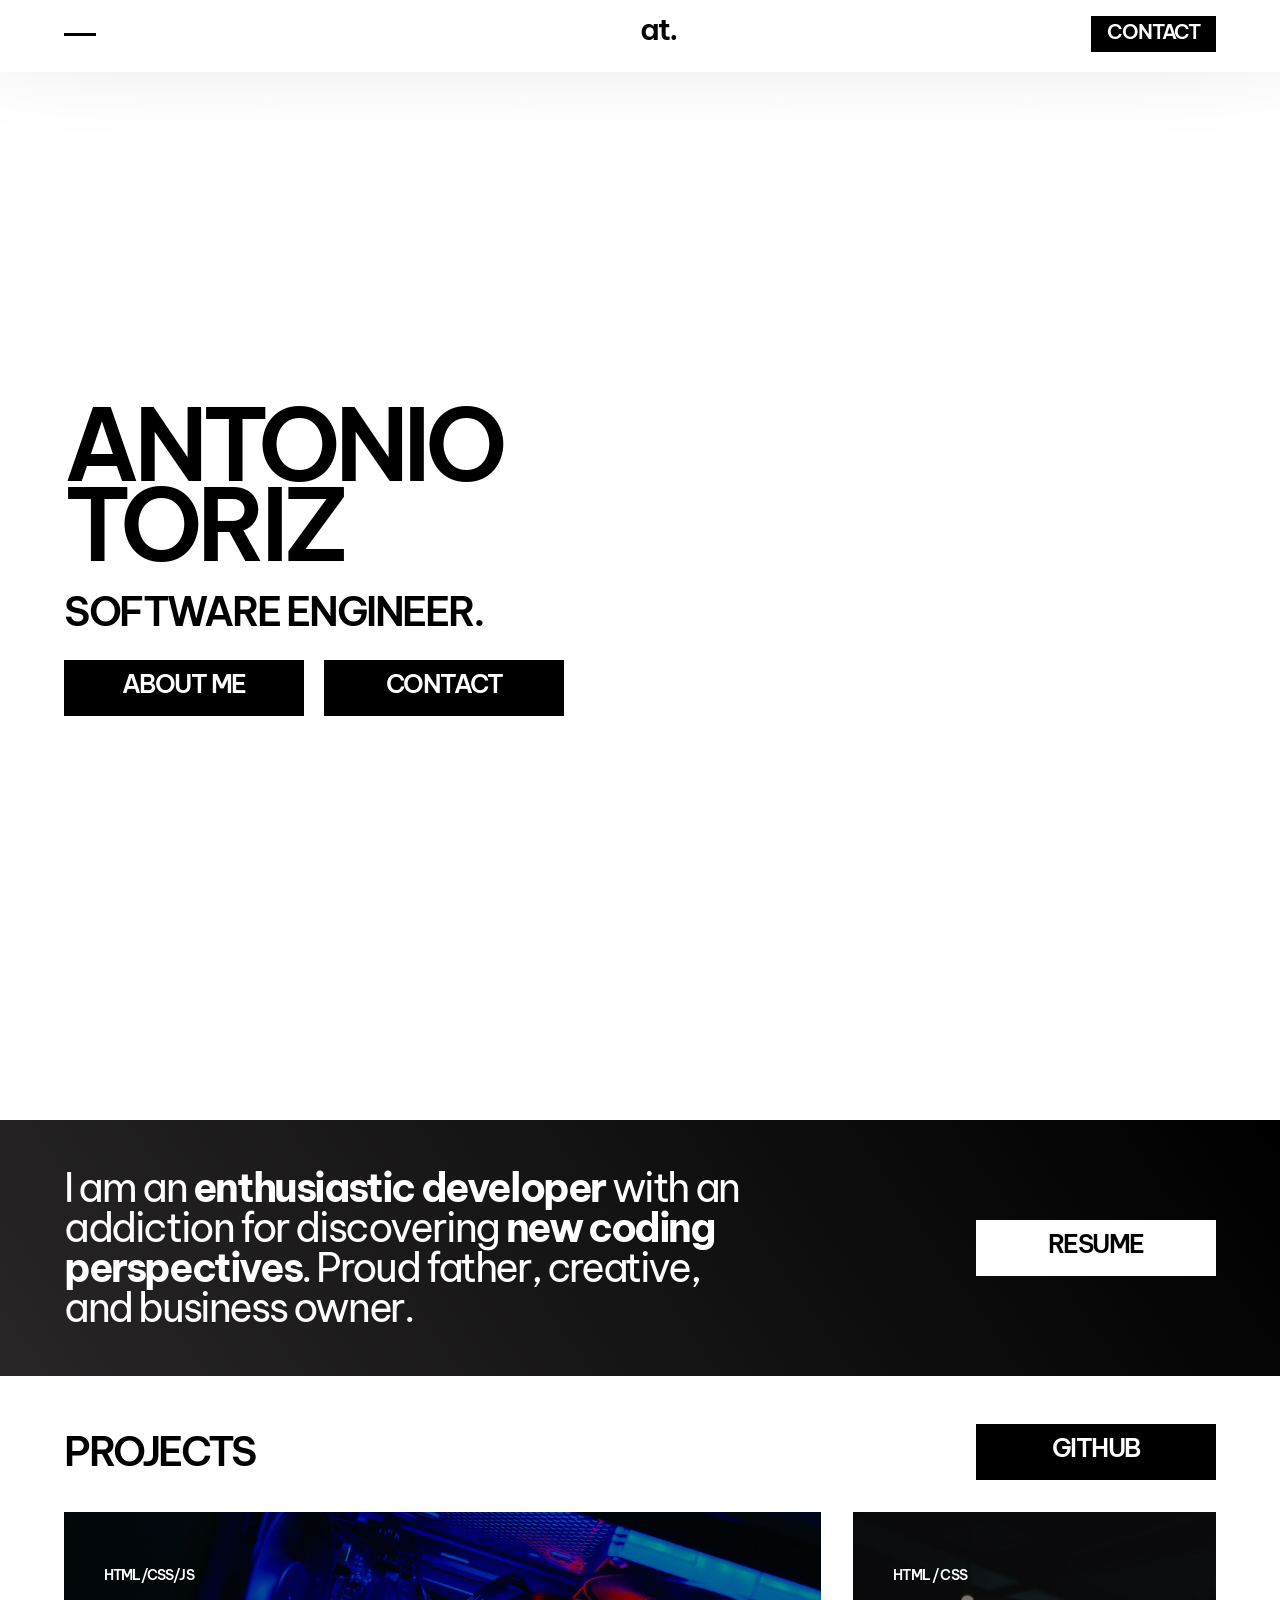
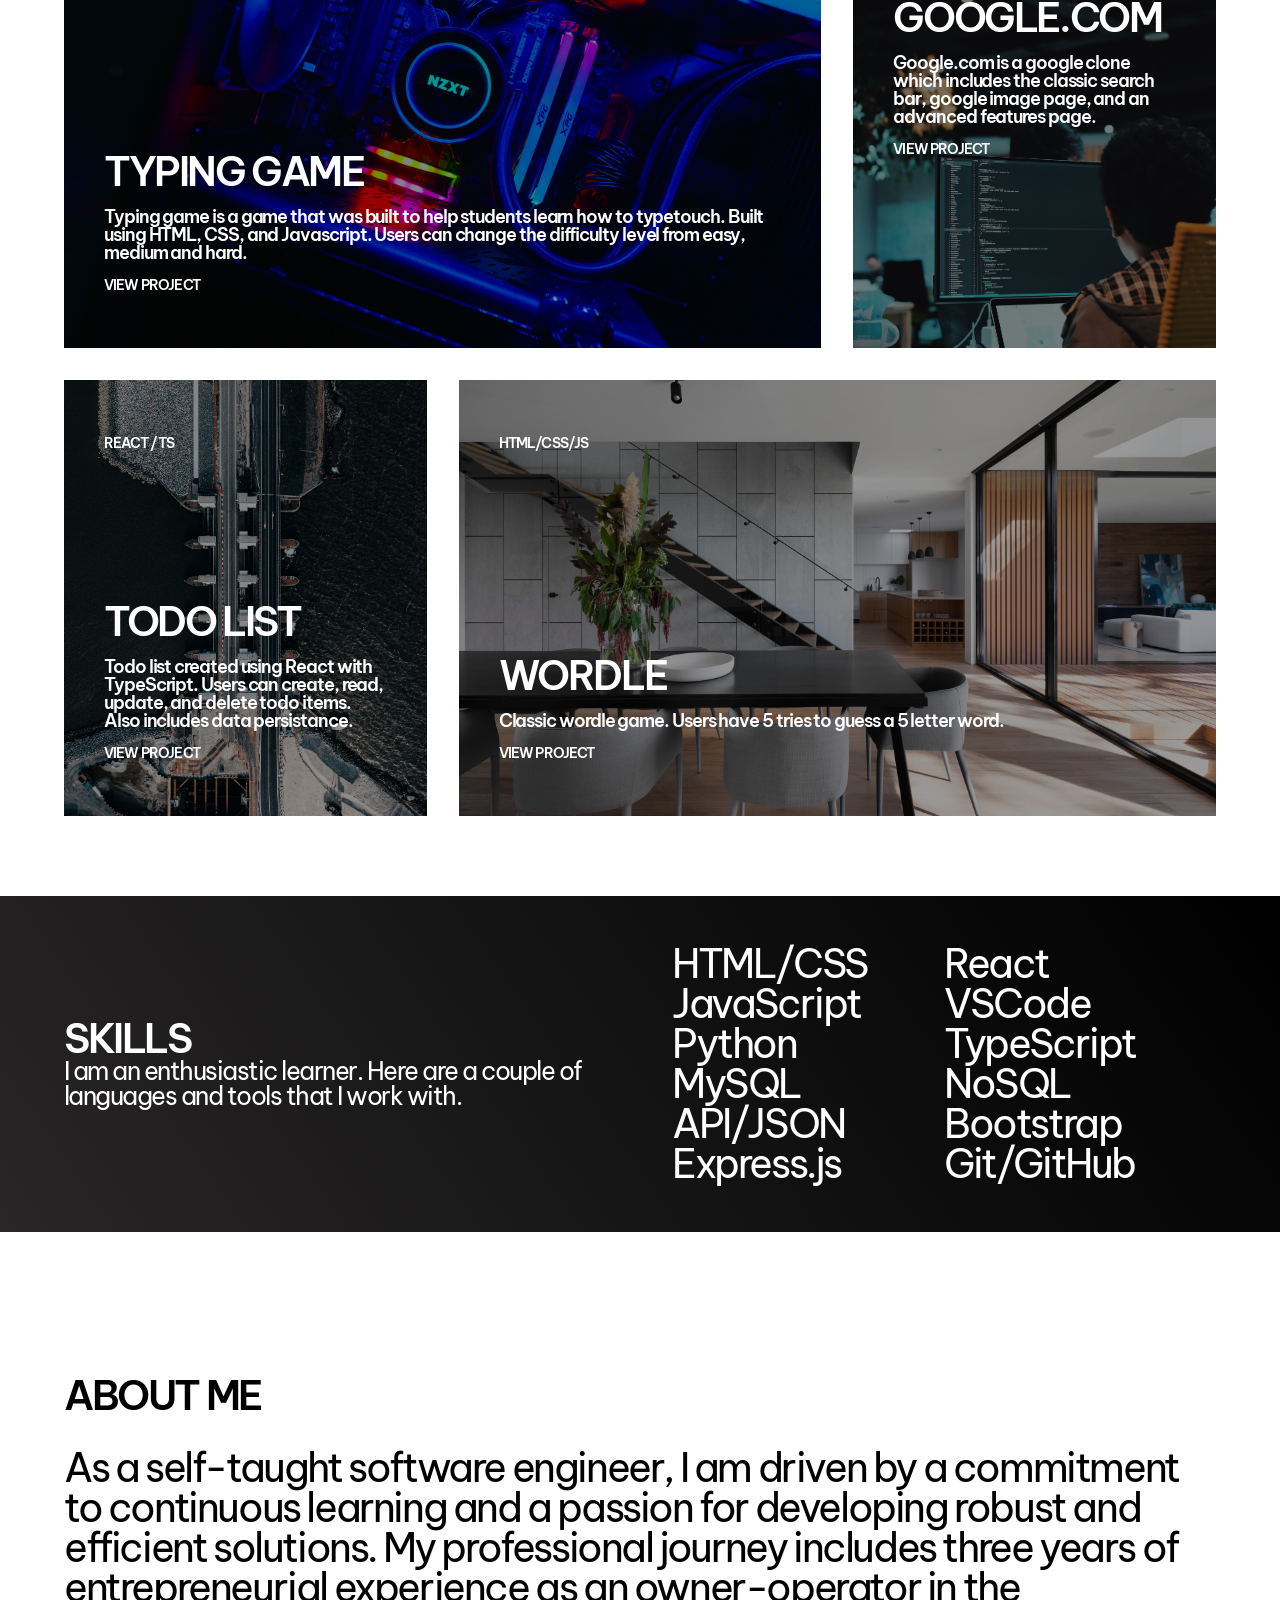
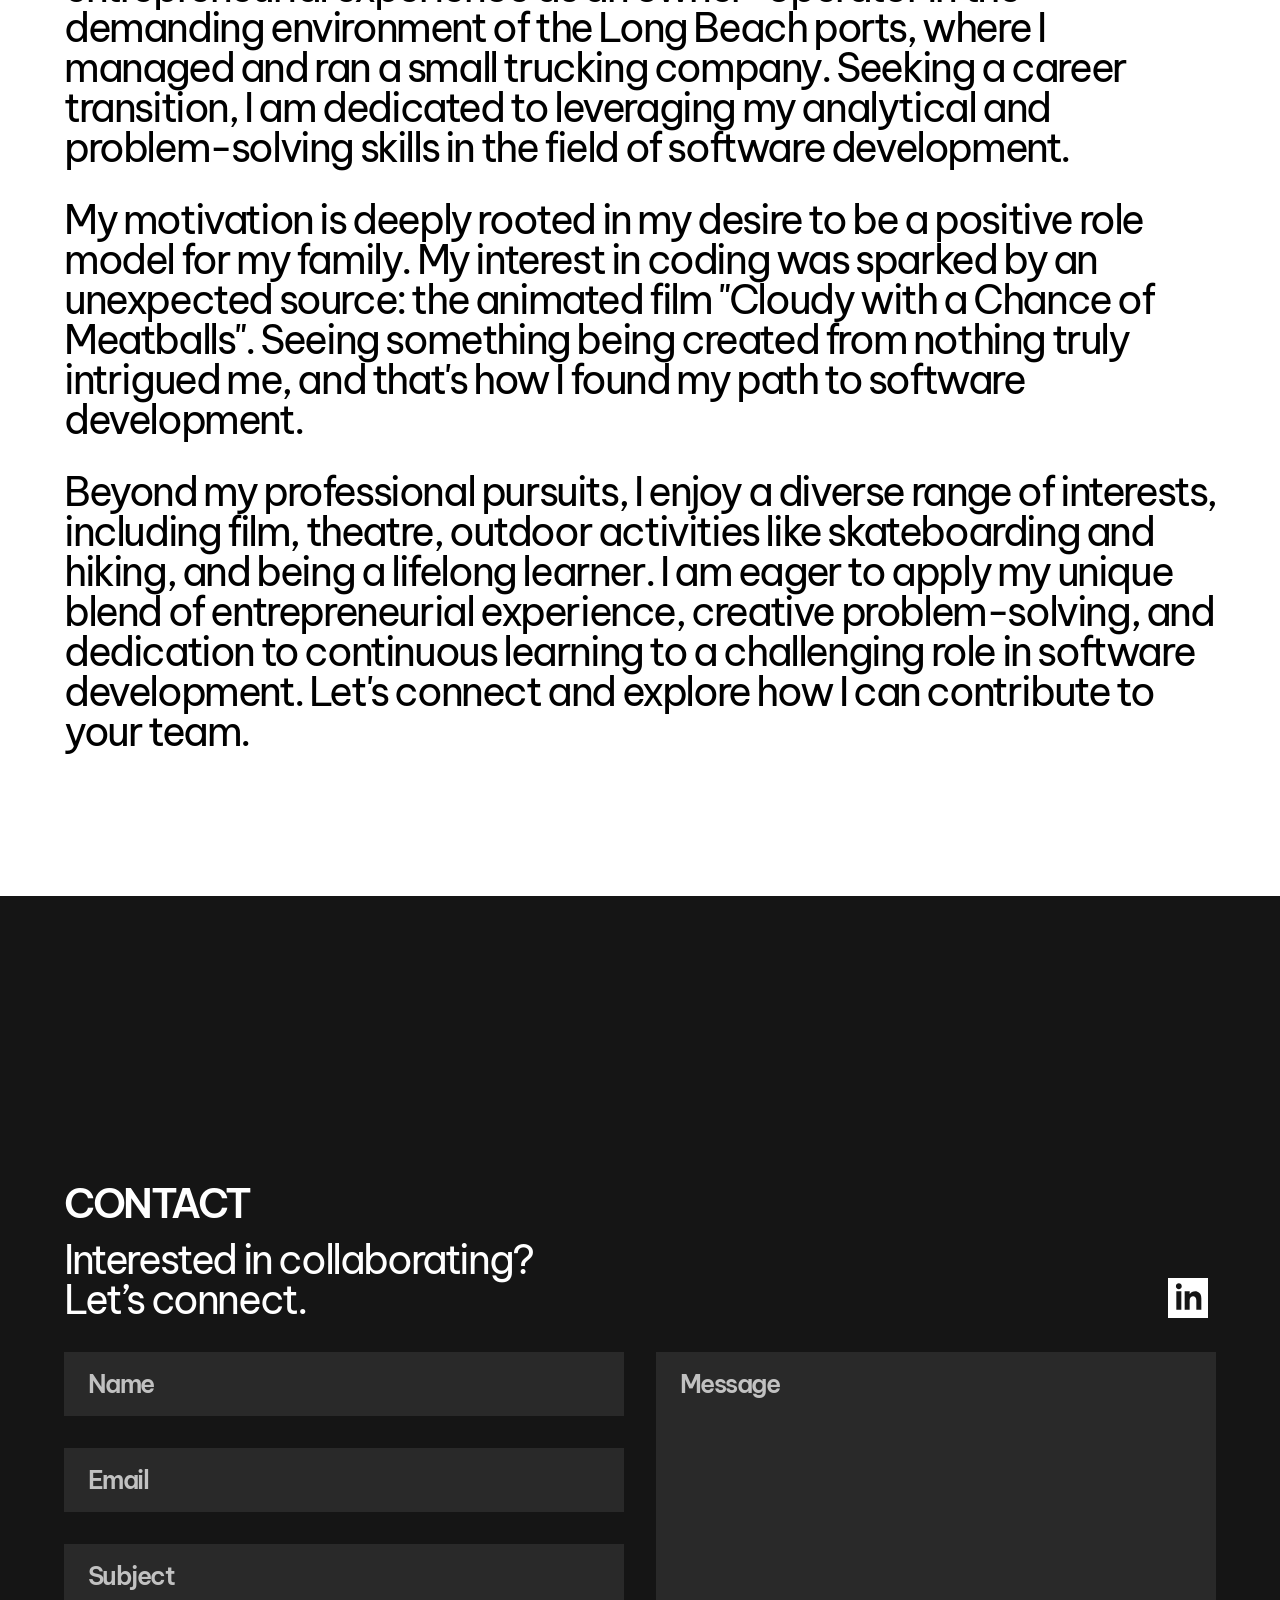
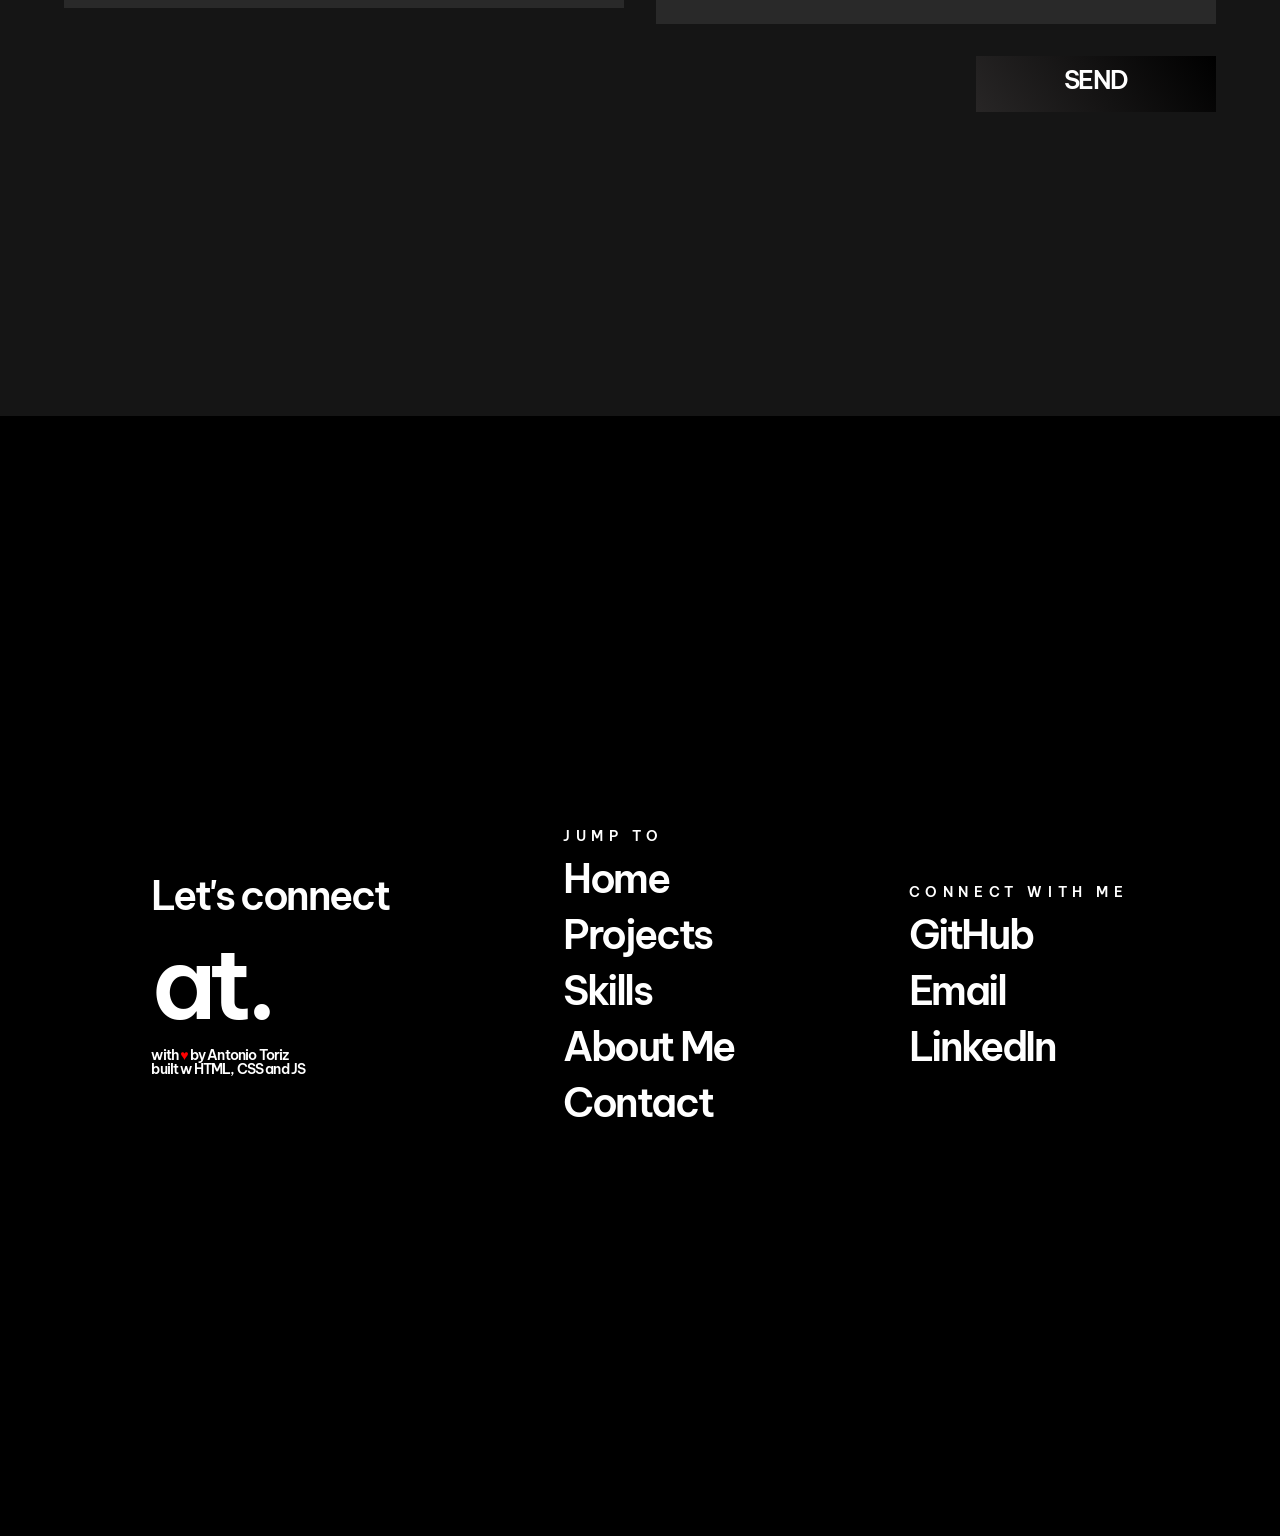
==== commit 520bb0d6: "updated index.html project names" ====
--- a/tony/index.html
+++ b/tony/index.html
@@ -145,7 +145,7 @@
         </div>
         <div class="card bg-config bg-project-airbnb" id="card-4">
           <h5 class="project-category">HTML/CSS/JS</h5>
-          <h2 class="project-name">Worlde</h2>
+          <h2 class="project-name">Wordle</h2>
           <p class="project-description">
             Classic wordle game. Users have 5 tries to guess a 5 letter word.
           </p>
@@ -345,4 +345,4 @@
   </footer>
 </body>
 
-</html>+</html>
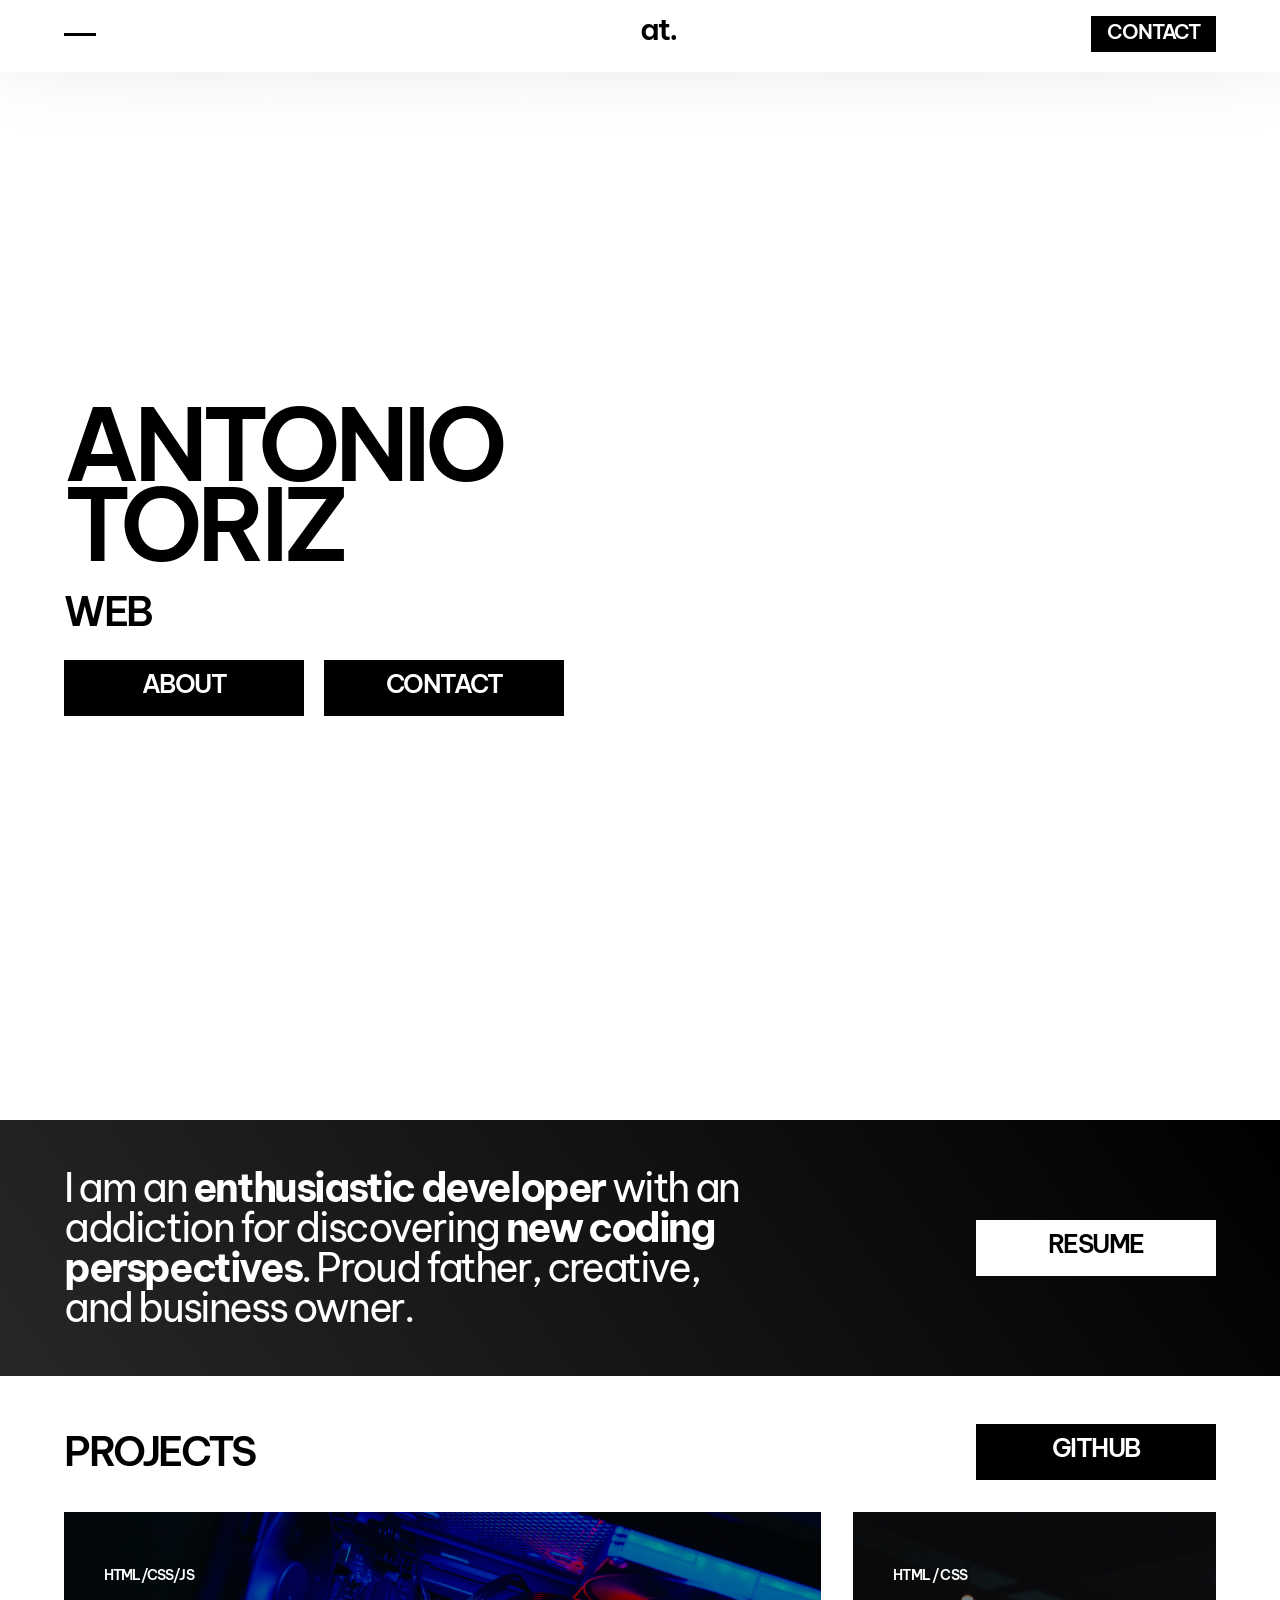
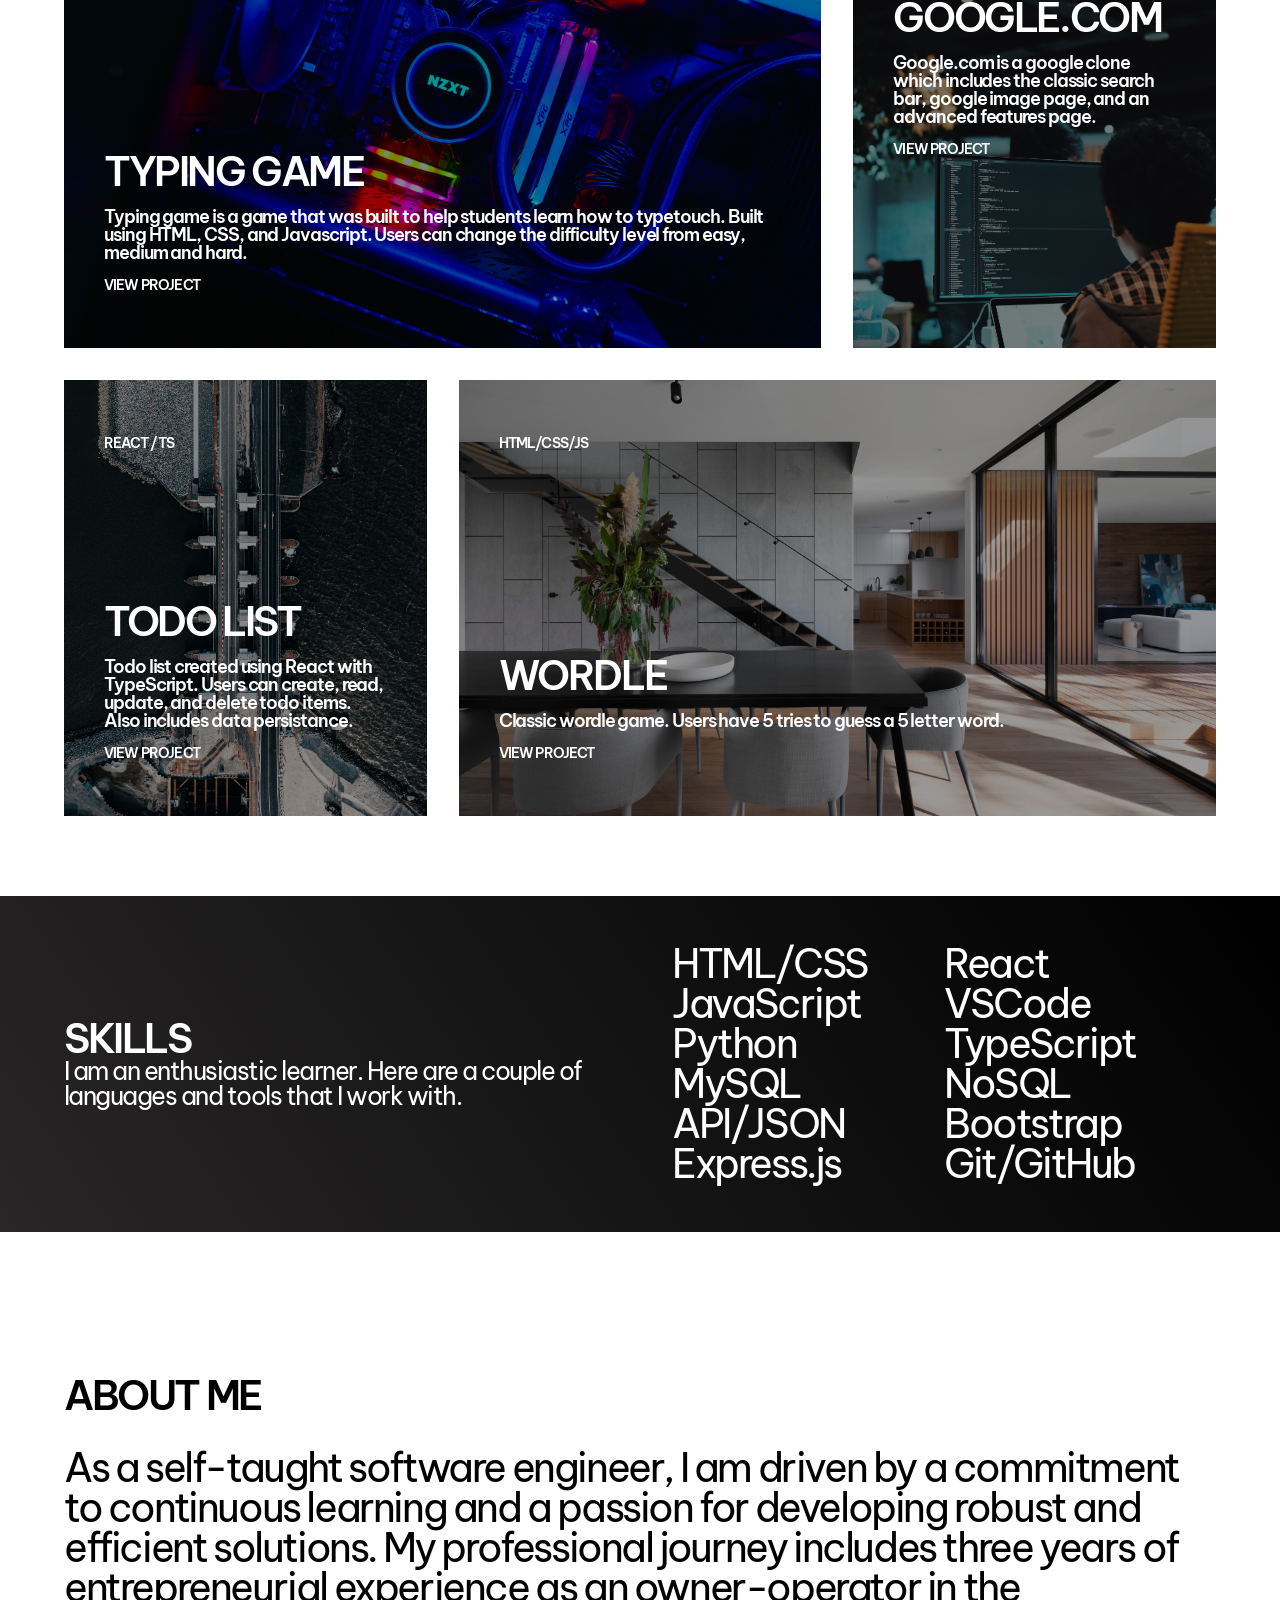
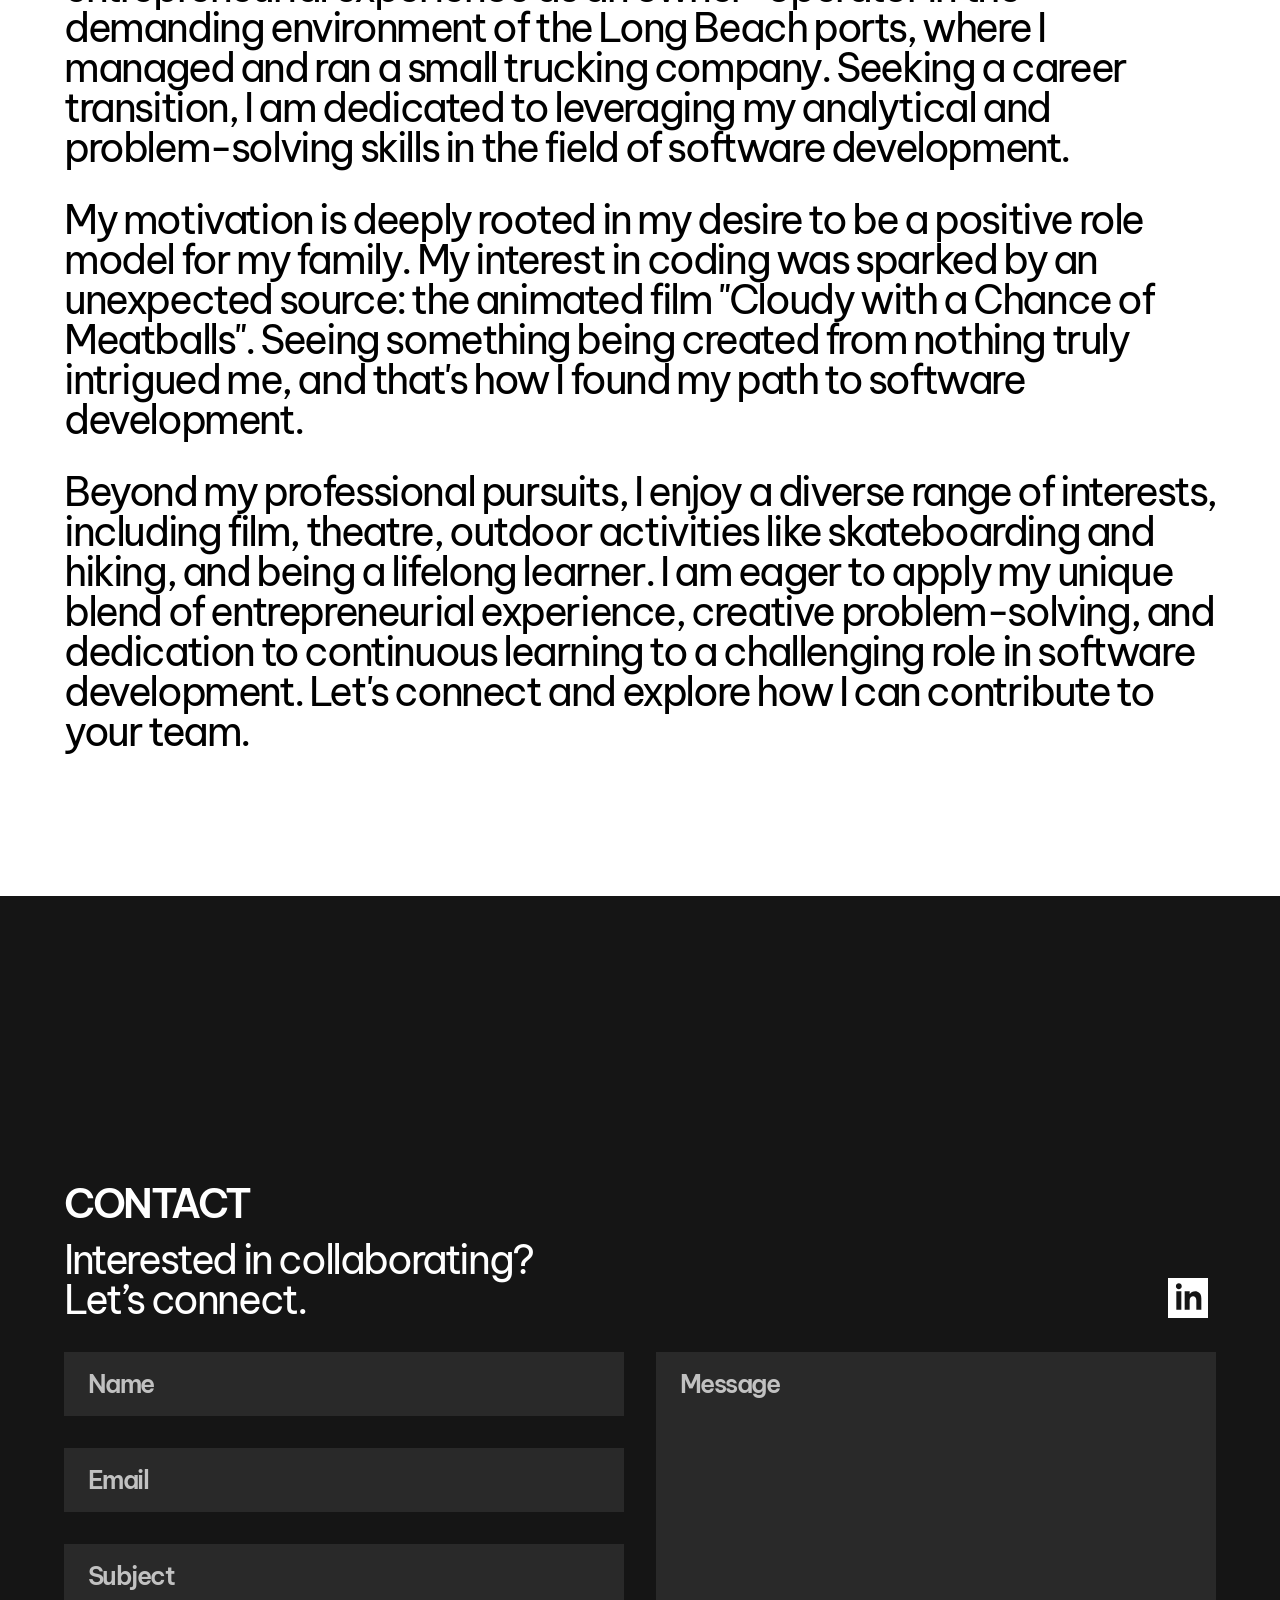
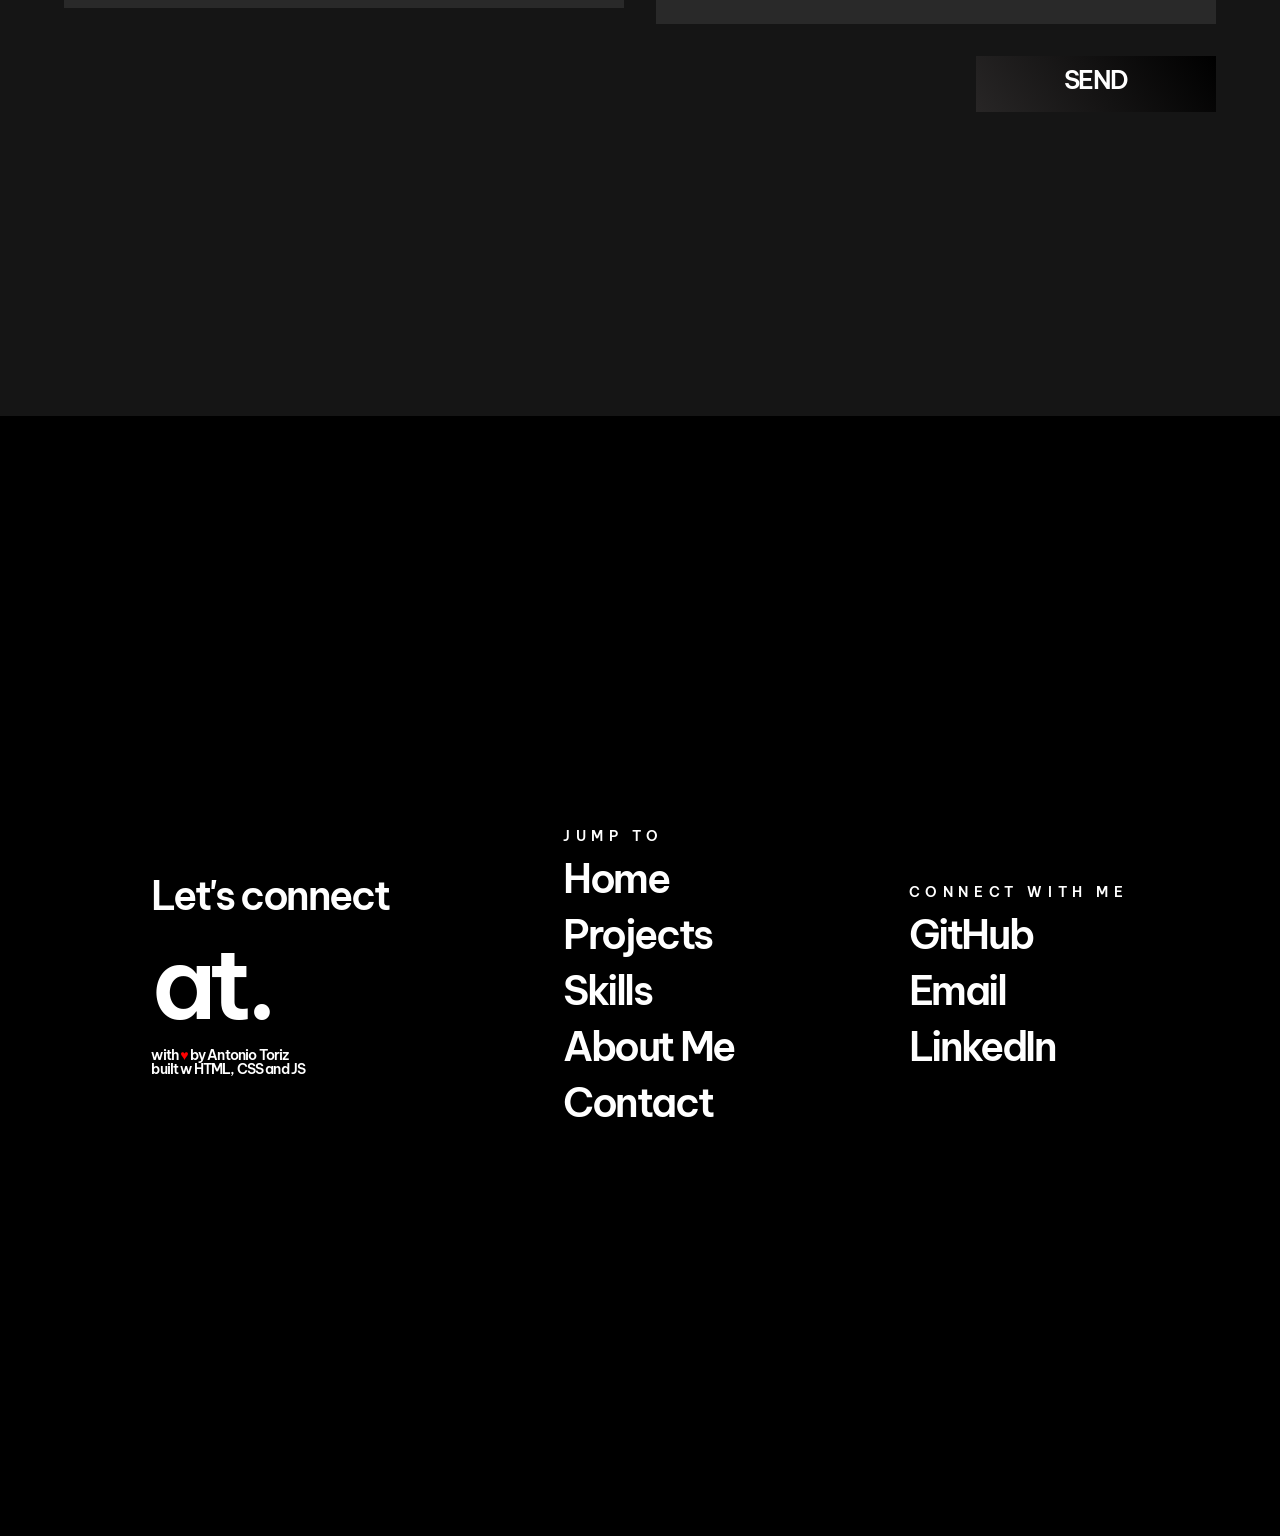
==== commit 29a3b9bf: "updated contactme to contact" ====
--- a/tony/index.html
+++ b/tony/index.html
@@ -6,6 +6,7 @@
   <meta http-equiv="X-UA-Compatible" content="IE=edge" />
   <meta name="viewport" content="width=device-width, initial-scale=1.0" />
   <meta name="description" content="Lifelong learner." />
+  <link rel="icon" type="image/x-icon" href="./assets/images/favicon.ico">
 
   <title>Antonio Toriz - Software Engineer</title>
   <!-- styles -->
@@ -78,7 +79,7 @@
       <h2 id="hero-caption">Software Engineer.</h2>
       <div class="inline-container">
         <a href="#about-me">
-          <button class="button-minimal bg-color-black">About Me</button>
+          <button class="button-minimal bg-color-black">About</button>
         </a>
         <a href="#contact">
           <button class="button-minimal bg-color-black">Contact</button>
--- a/tony/styles/css/styles.css
+++ b/tony/styles/css/styles.css
@@ -270,6 +270,7 @@
 #hero-title,
 #hero-caption {
   line-height: 0.8;
+  min-height: 32px;
 }
 
 #logo-large {
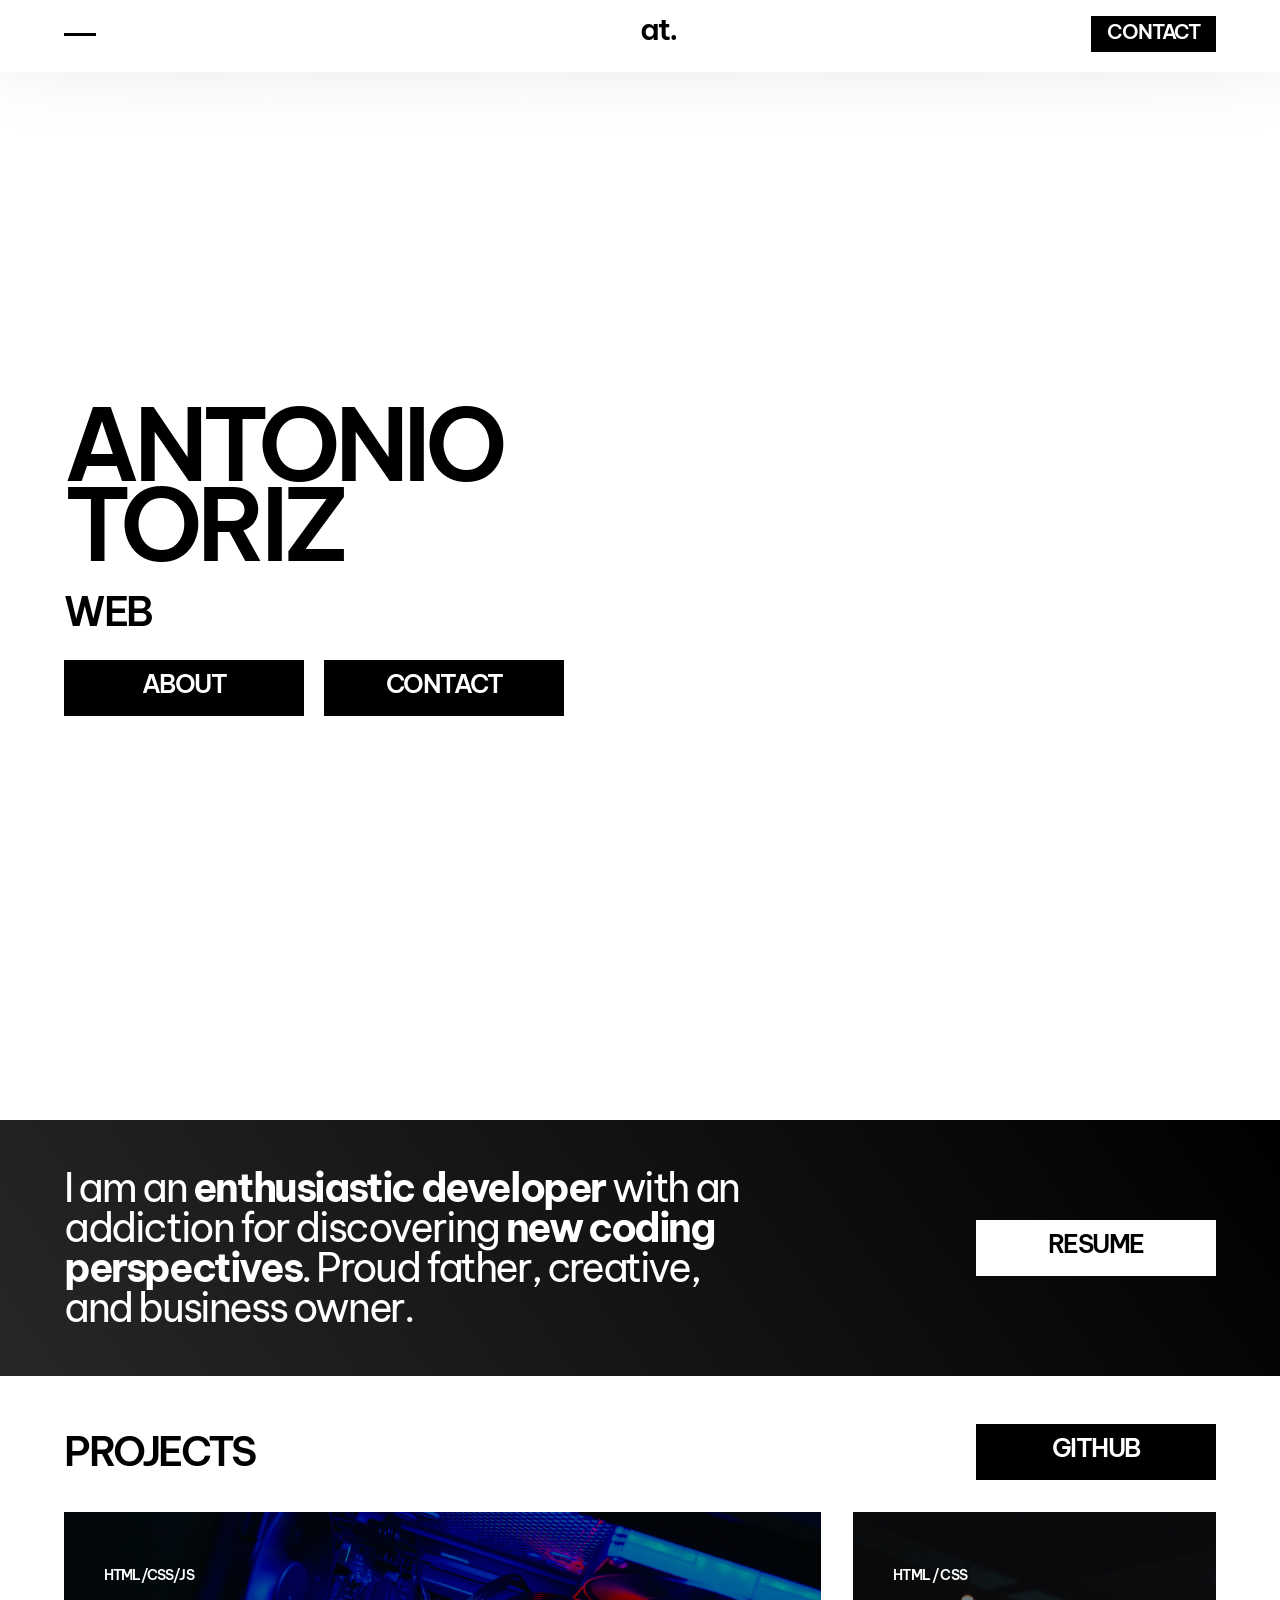
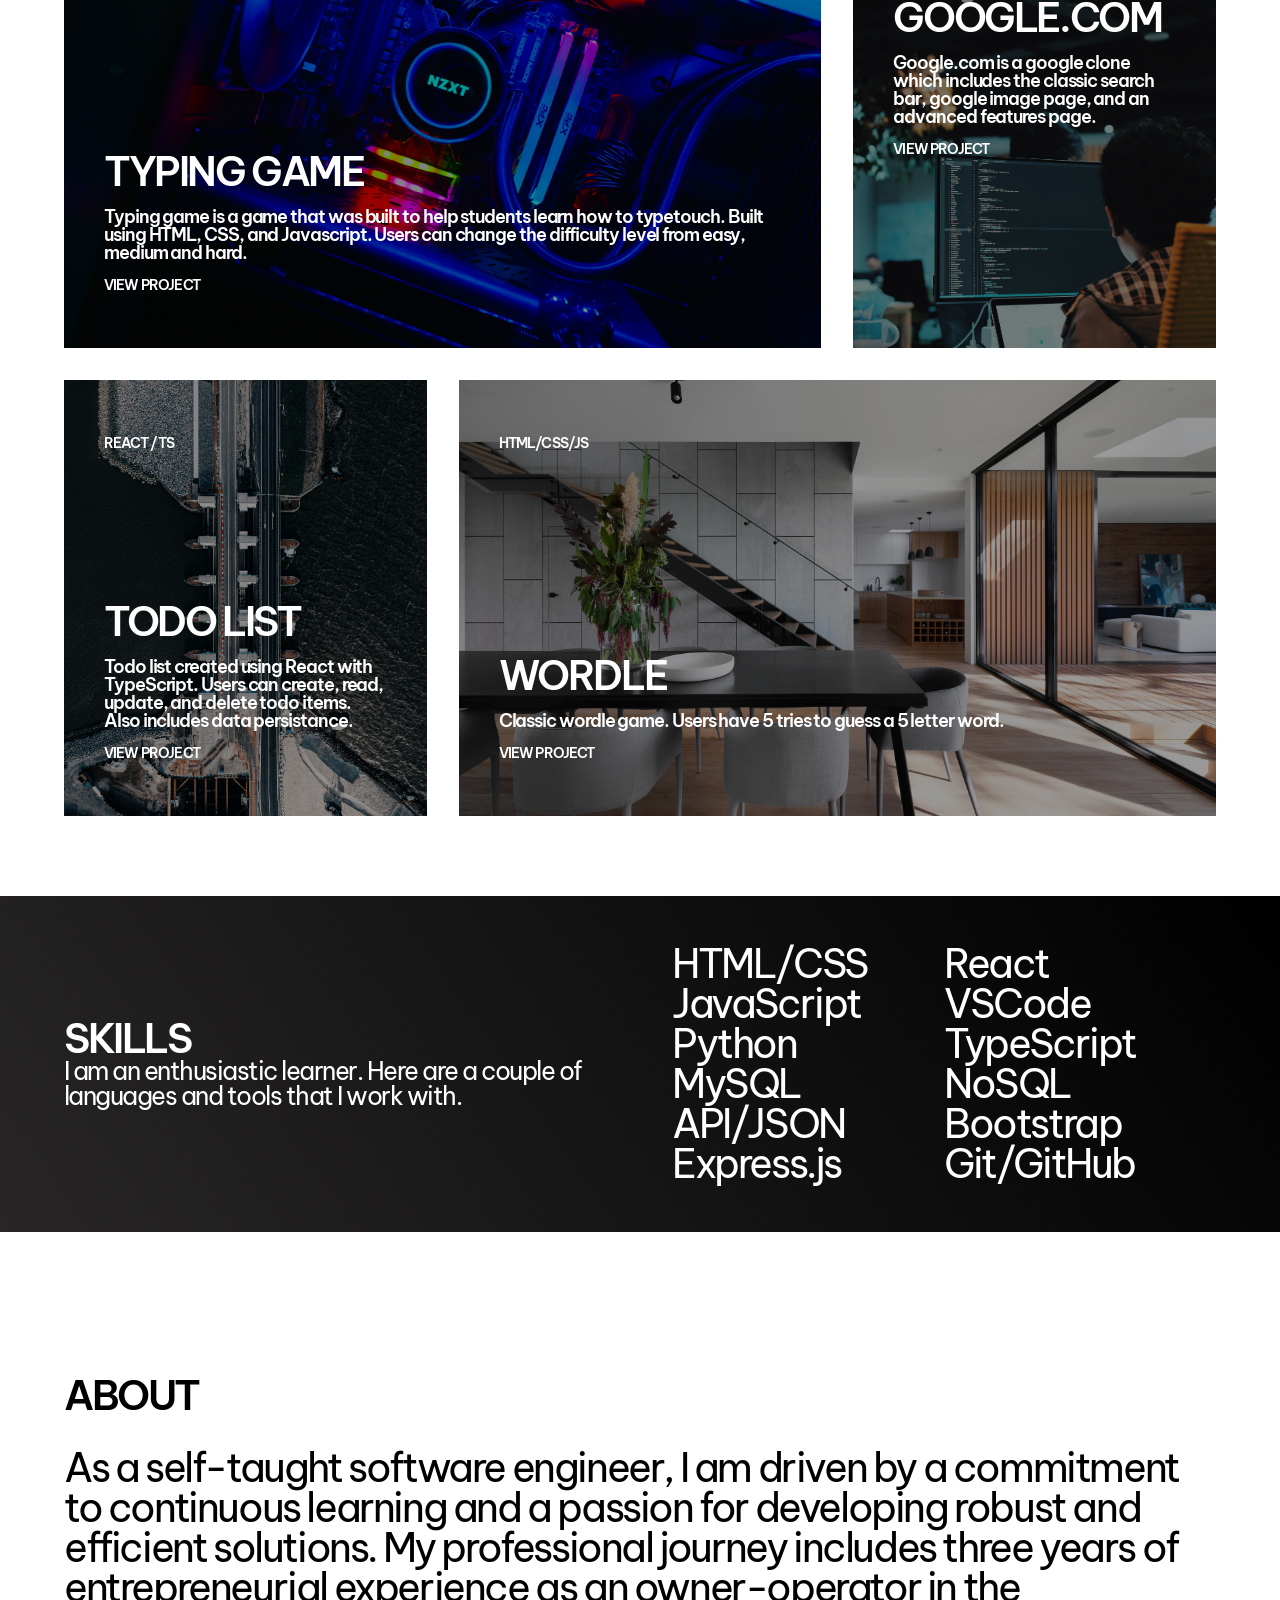
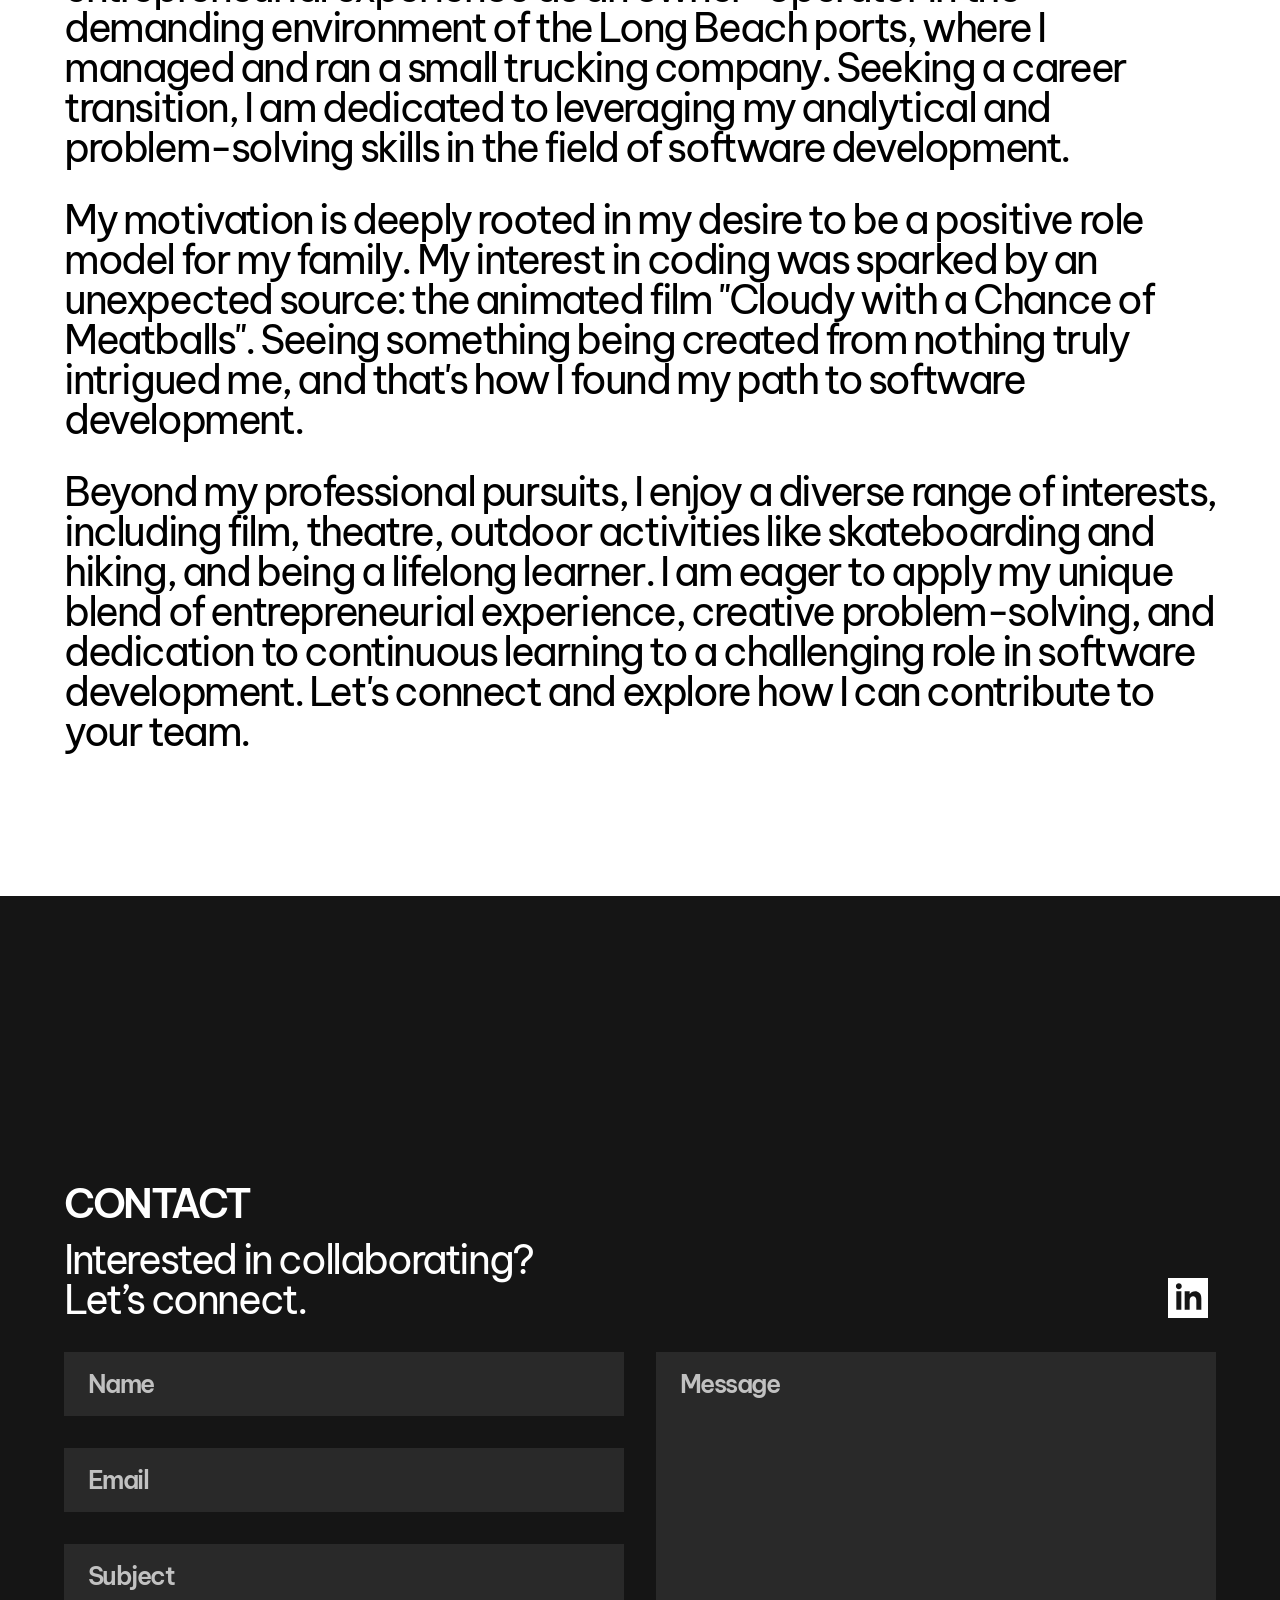
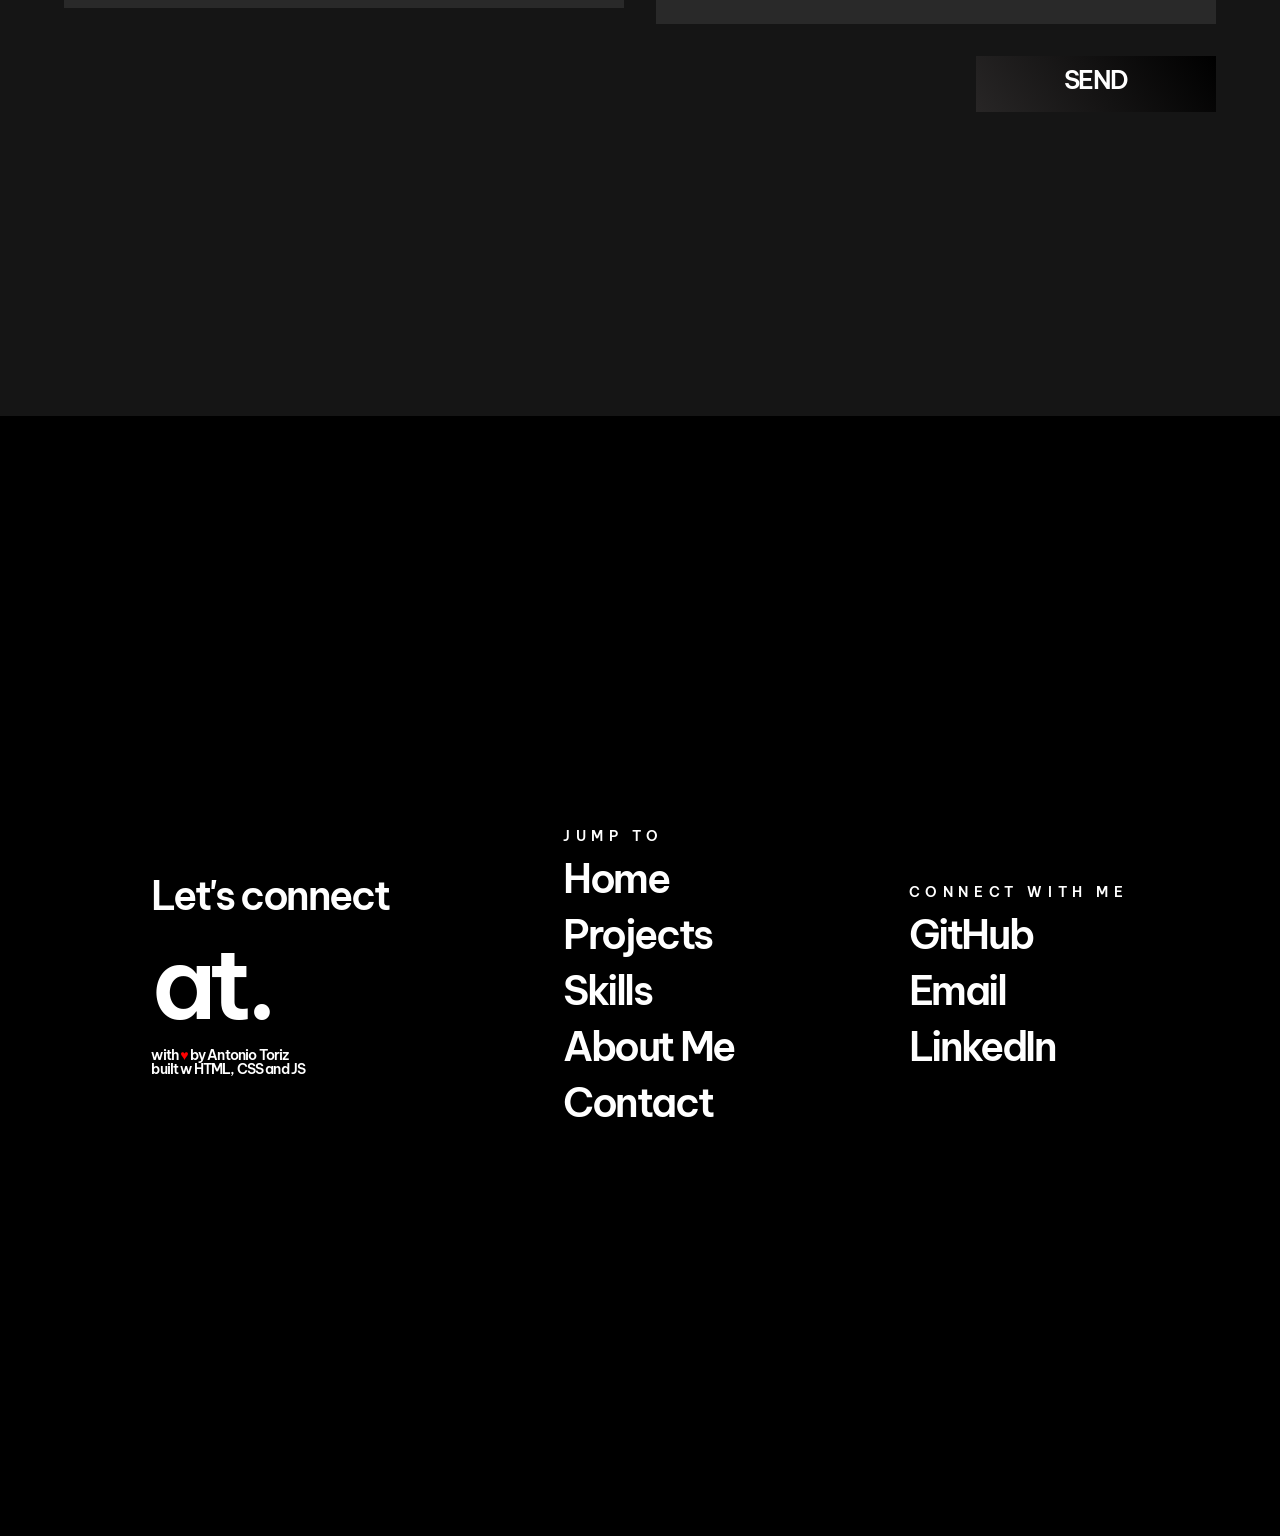
==== commit 49584b43: "updated aboutme to about" ====
--- a/tony/index.html
+++ b/tony/index.html
@@ -216,7 +216,7 @@
   </section>
   <section class="section" id="about-me">
     <div class="container">
-      <h2>About Me</h2>
+      <h2>About</h2>
       <h2 class="unset" id="about-me-description">
         As a self-taught software engineer, I am driven by a commitment to continuous learning and a passion for developing robust and efficient solutions. My professional journey includes three years of entrepreneurial experience as an owner-operator in the demanding environment of the Long Beach ports, where I managed and ran a small trucking company. Seeking a career transition, I am dedicated to leveraging my analytical and problem-solving skills in the field of software development.
       </h2>
